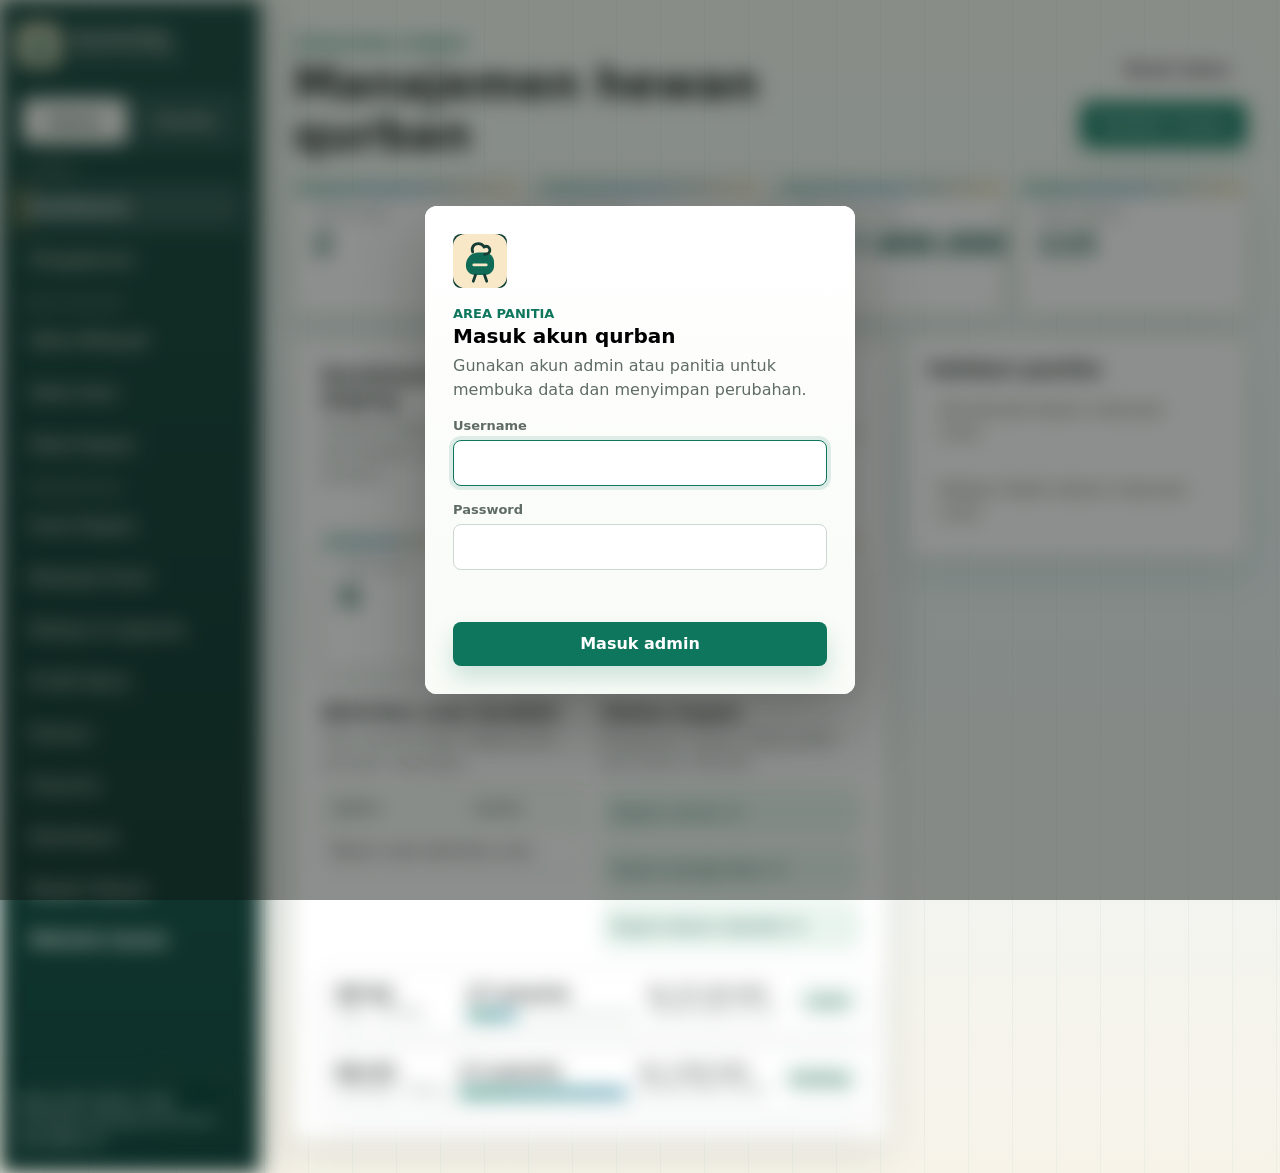
==== admin.html @ 0952b030 "Improve qurban booking and admin validation" ====
<!doctype html>
<html lang="id">
  <head>
    <meta charset="UTF-8" />
    <meta name="viewport" content="width=device-width, initial-scale=1.0" />
    <title>Manajemen Hewan Qurban</title>
    <link rel="stylesheet" href="styles/main.css" />
  </head>
  <body class="admin-locked">
    <dialog id="adminLoginDialog" class="login-dialog">
      <form class="login-form" id="adminLoginForm" method="dialog">
        <img src="assets/qurban-mark.svg" alt="" />
        <div>
          <p class="eyebrow">Area panitia</p>
          <h2>Masuk akun qurban</h2>
          <p>Gunakan akun admin atau panitia untuk membuka data dan menyimpan perubahan.</p>
        </div>
        <label>
          Username
          <input id="adminUsernameInput" type="text" autocomplete="username" required />
        </label>
        <label>
          Password
          <input id="adminPasswordInput" type="password" autocomplete="current-password" required />
        </label>
        <div class="login-error" id="adminLoginError" role="alert"></div>
        <button class="primary-btn" type="submit">Masuk admin</button>
      </form>
    </dialog>
    <aside class="sidebar" aria-label="Navigasi aplikasi">
      <div class="brand">
        <img src="assets/qurban-mark.svg" alt="" class="brand-mark" />
        <div>
          <strong>QurbanOps</strong>
          <span>Panitia Idul Adha</span>
        </div>
      </div>

      <nav class="nav">
        <div class="role-switch" aria-label="Mode pengguna">
          <button class="role-btn active" data-role-switch="admin" type="button">Admin</button>
          <button class="role-btn" data-role-switch="panitia" type="button">Panitia</button>
        </div>
        <span class="nav-label">Utama</span>
        <button class="nav-item active" data-view="overview" data-access="admin panitia" type="button">Dashboard</button>
        <button class="nav-item" data-view="settings" data-access="admin" type="button">Pengaturan</button>
        <span class="nav-label">Data master</span>
        <button class="nav-item" data-view="areas" data-access="admin" type="button">Data Wilayah</button>
        <button class="nav-item" data-view="users" data-access="admin" type="button">Data User</button>
        <button class="nav-item" data-view="coupons" data-access="admin" type="button">Data Kupon</button>
        <span class="nav-label">Operasional</span>
        <button class="nav-item" data-view="scan" data-access="admin panitia" type="button">Scan Kupon</button>
        <button class="nav-item" data-view="scanHistory" data-access="admin panitia" type="button">Riwayat Scan</button>
        <button class="nav-item" data-view="reports" data-access="admin" type="button">Rekap & Laporan</button>
        <button class="nav-item" data-view="profile" data-access="admin panitia" type="button">Profil Akun</button>
        <button class="nav-item" data-view="animals" data-access="admin" type="button">Hewan</button>
        <button class="nav-item" data-view="participants" data-access="admin" type="button">Peserta</button>
        <button class="nav-item" data-view="distribution" data-access="admin" type="button">Distribusi</button>
        <button class="nav-item" data-view="modules" data-access="admin" type="button">Modul Teknis</button>
        <a class="nav-link" href="index.html">Website hewan</a>
      </nav>

      <div class="sidebar-note">
        <span id="activeRoleNote">Mode aktif: Admin. Data tersimpan otomatis di browser perangkat ini.</span>
      </div>
    </aside>

    <main class="app-shell">
      <header class="topbar">
        <div>
          <p class="eyebrow">Operasional qurban</p>
          <h1>Manajemen hewan qurban</h1>
        </div>
        <div class="topbar-actions">
          <button class="ghost-btn" id="resetDemoBtn" type="button">Reset demo</button>
          <button class="primary-btn" id="openAnimalFormBtn" type="button">Tambah hewan</button>
        </div>
      </header>

      <section class="summary-grid" aria-label="Ringkasan data">
        <article class="metric">
          <span>Total hewan</span>
          <strong id="totalAnimals">0</strong>
        </article>
        <article class="metric">
          <span>Kuota terisi</span>
          <strong id="filledShares">0/0</strong>
        </article>
        <article class="metric">
          <span>Dana terkumpul</span>
          <strong id="paidAmount">Rp0</strong>
        </article>
        <article class="metric">
          <span>Paket daging</span>
          <strong id="packageTotal">0</strong>
        </article>
      </section>

      <section class="workspace">
        <div class="workspace-main">
          <div class="view-panel active" id="overviewView">
            <div class="section-head">
              <div>
                <h2>Dashboard distribusi daging</h2>
                <p>Statistik kupon, wilayah, pembagian, dan aktivitas scan terakhir.</p>
              </div>
              <select id="statusFilter" aria-label="Filter status">
                <option value="all">Semua status</option>
                <option value="booking">Booking</option>
                <option value="paid">Lunas</option>
                <option value="slaughtered">Disembelih</option>
                <option value="distributed">Distribusi</option>
              </select>
            </div>
            <div class="ops-grid" id="opsStats"></div>
            <div class="dashboard-split">
              <section>
                <div class="module-head">
                  <div>
                    <h3>Aktivitas scan terakhir</h3>
                    <p>Data penerimaan daging dari petugas lapangan.</p>
                  </div>
                </div>
                <div class="table-wrap">
                  <table>
                    <thead>
                      <tr>
                        <th>Waktu</th>
                        <th>Kupon</th>
                        <th>Penerima</th>
                        <th>Petugas</th>
                        <th>Status</th>
                      </tr>
                    </thead>
                    <tbody id="recentScanTable"></tbody>
                  </table>
                </div>
              </section>
              <section>
                <div class="module-head">
                  <div>
                    <h3>Status kupon</h3>
                    <p>Ringkasan kupon yang sudah dan belum diambil.</p>
                  </div>
                </div>
                <div id="couponStatusList" class="validation-list"></div>
              </section>
            </div>
            <div id="animalBoard" class="animal-board"></div>
          </div>

          <div class="view-panel" id="settingsView">
            <div class="section-head">
              <div>
                <h2>Pengaturan aplikasi</h2>
                <p>Kelola identitas masjid/lembaga, tahun kurban, dan aturan umum pembagian.</p>
              </div>
              <button class="primary-btn" id="saveSettingsBtn" type="button">Simpan pengaturan</button>
            </div>
            <form class="settings-grid form-card" id="settingsForm">
              <label>Nama masjid/lembaga <input name="institutionName" required maxlength="80" /></label>
              <label>Tahun kurban <input name="qurbanYear" required maxlength="24" placeholder="1447 H / 2026" /></label>
              <label>Alamat <input name="address" maxlength="140" /></label>
              <label>Kontak panitia <input name="contact" inputmode="tel" maxlength="20" placeholder="08xxxxxxxxxx" /></label>
              <label>Jumlah kantung per kupon <input name="bagsPerCoupon" min="1" max="20" type="number" /></label>
              <label>Status aplikasi
                <select name="appStatus">
                  <option value="Persiapan">Persiapan</option>
                  <option value="Pembagian aktif">Pembagian aktif</option>
                  <option value="Selesai">Selesai</option>
                </select>
              </label>
              <label class="wide">Catatan umum <textarea name="notes" rows="4" maxlength="240"></textarea></label>
            </form>
          </div>

          <div class="view-panel" id="areasView">
            <div class="section-head">
              <div>
                <h2>Data wilayah</h2>
                <p>Tambah dan kelola wilayah distribusi untuk penerima kupon.</p>
              </div>
              <button class="primary-btn" id="addAreaBtn" type="button">Tambah wilayah</button>
            </div>
            <form class="module-entry-form area-form form-card" id="areaForm">
              <label>Nama wilayah <input name="name" required maxlength="70" placeholder="RT 01 / Dusun Melati" /></label>
              <label>Koordinator <input name="coordinator" maxlength="50" placeholder="Nama PIC" /></label>
              <label>Target kupon <input name="quota" min="0" max="999" type="number" /></label>
              <label>Catatan <input name="notes" maxlength="120" /></label>
            </form>
            <p class="input-note">Simpan wilayah dulu sebelum generate kupon agar pilihan wilayah tidak tertukar.</p>
            <div class="table-wrap">
              <table>
                <thead>
                  <tr>
                    <th>Wilayah</th>
                    <th>Koordinator</th>
                    <th>Target</th>
                    <th>Kupon</th>
                    <th>Catatan</th>
                    <th>Aksi</th>
                  </tr>
                </thead>
                <tbody id="areasTable"></tbody>
              </table>
            </div>
          </div>

          <div class="view-panel" id="usersView">
            <div class="section-head">
              <div>
                <h2>Data user</h2>
                <p>Kelola akun admin dan panitia yang bertugas melakukan scan.</p>
              </div>
              <button class="primary-btn" id="addUserBtn" type="button">Tambah user</button>
            </div>
            <form class="module-entry-form user-form form-card" id="userForm">
              <label>Nama <input name="name" required maxlength="60" /></label>
              <label>Username <input name="username" required autocomplete="off" maxlength="32" pattern="[A-Za-z0-9._-]{3,32}" title="Gunakan 3-32 karakter: huruf, angka, titik, garis bawah, atau strip." /></label>
              <label>Password <input name="password" required minlength="6" maxlength="64" type="password" autocomplete="new-password" /></label>
              <label>Role
                <select name="role">
                  <option value="Admin">Admin</option>
                  <option value="Panitia">Panitia</option>
                </select>
              </label>
              <label>Telepon <input name="phone" inputmode="tel" maxlength="20" /></label>
              <label>Status
                <select name="status">
                  <option value="Aktif">Aktif</option>
                  <option value="Nonaktif">Nonaktif</option>
                </select>
              </label>
            </form>
            <div class="table-wrap">
              <table>
                <thead>
                  <tr>
                    <th>Nama</th>
                    <th>Username</th>
                    <th>Role</th>
                    <th>Telepon</th>
                    <th>Status</th>
                    <th>Aksi</th>
                  </tr>
                </thead>
                <tbody id="usersTable"></tbody>
              </table>
            </div>
          </div>

          <div class="view-panel" id="couponsView">
            <div class="section-head">
              <div>
                <h2>Data kupon</h2>
                <p>Generate kupon otomatis, import kupon pengkurban, dan buat kupon umum tanpa nama.</p>
              </div>
              <div class="topbar-actions">
                <button class="ghost-btn" id="generateCouponsBtn" type="button">Generate otomatis</button>
                <button class="ghost-btn" id="importParticipantCouponsBtn" type="button">Import pengkurban</button>
                <button class="primary-btn" id="addGeneralCouponBtn" type="button">Kupon umum</button>
              </div>
            </div>
            <form class="coupon-tools form-card" id="couponGenerateForm">
              <label>Wilayah
                <select name="areaId" id="couponAreaSelect"></select>
              </label>
              <label>Jumlah kupon <input name="count" min="1" max="500" type="number" value="10" /></label>
              <label>Kategori
                <select name="category">
                  <option value="Umum">Umum</option>
                  <option value="Mustahik">Mustahik</option>
                  <option value="Pengkurban">Pengkurban</option>
                  <option value="Panitia">Panitia</option>
                </select>
              </label>
              <label>Nama penerima <input name="recipientName" maxlength="70" placeholder="Opsional untuk kupon umum" /></label>
            </form>
            <p class="input-note">Batas 500 kupon per generate membantu mencegah kupon dobel karena klik berulang.</p>
            <div class="table-wrap">
              <table>
                <thead>
                  <tr>
                    <th>Kode</th>
                    <th>Penerima</th>
                    <th>Wilayah</th>
                    <th>Kategori</th>
                    <th>Status</th>
                    <th>Aksi</th>
                  </tr>
                </thead>
                <tbody id="couponsTable"></tbody>
              </table>
            </div>
          </div>

          <div class="view-panel" id="scanView">
            <div class="section-head">
              <div>
                <h2>Scan kupon</h2>
                <p>Verifikasi kupon saat warga mengambil daging.</p>
              </div>
              <button class="primary-btn" id="scanCouponBtn" type="button">Verifikasi kupon</button>
            </div>
            <form class="scan-panel form-card" id="scanForm">
              <label>Kode kupon <input name="couponCode" required maxlength="16" placeholder="KPN-0001" /></label>
              <label>Nama petugas
                <select name="officer" id="scanOfficerSelect"></select>
              </label>
            </form>
            <div class="scan-result" id="scanResult" role="status"></div>
          </div>

          <div class="view-panel" id="scanHistoryView">
            <div class="section-head">
              <div>
                <h2>Riwayat scan</h2>
                <p>Pantau petugas scan dan penerima yang sudah mengambil daging.</p>
              </div>
              <button class="ghost-btn" id="clearScanResultBtn" type="button">Bersihkan notifikasi</button>
            </div>
            <div class="table-wrap">
              <table>
                <thead>
                  <tr>
                    <th>Waktu</th>
                    <th>Kode</th>
                    <th>Penerima</th>
                    <th>Wilayah</th>
                    <th>Petugas</th>
                    <th>Status</th>
                  </tr>
                </thead>
                <tbody id="scanHistoryTable"></tbody>
              </table>
            </div>
          </div>

          <div class="view-panel" id="reportsView">
            <div class="section-head">
              <div>
                <h2>Rekapitulasi & laporan</h2>
                <p>Unduh atau cetak laporan pembagian daging.</p>
              </div>
              <div class="topbar-actions">
                <button class="ghost-btn" id="downloadCouponsReportBtn" type="button">Unduh CSV</button>
                <button class="primary-btn" id="printDistributionReportBtn" type="button">Cetak laporan</button>
              </div>
            </div>
            <div class="ops-grid" id="reportStats"></div>
            <div class="table-wrap">
              <table>
                <thead>
                  <tr>
                    <th>Wilayah</th>
                    <th>Target</th>
                    <th>Kupon</th>
                    <th>Sudah diterima</th>
                    <th>Sisa</th>
                  </tr>
                </thead>
                <tbody id="reportsTable"></tbody>
              </table>
            </div>
          </div>

          <div class="view-panel" id="profileView">
            <div class="section-head">
              <div>
                <h2>Profil akun</h2>
                <p>Informasi akun aktif untuk operasional aplikasi.</p>
              </div>
              <button class="primary-btn" id="saveProfileBtn" type="button">Simpan profil</button>
            </div>
            <form class="settings-grid form-card" id="profileForm">
              <label>Nama akun <input name="name" required maxlength="60" /></label>
              <label>Username <input name="username" readonly /></label>
              <label>Telepon <input name="phone" inputmode="tel" maxlength="20" /></label>
              <label>Role aktif <input name="role" readonly /></label>
              <label>Status <input name="status" readonly /></label>
            </form>
          </div>

          <div class="view-panel" id="animalsView">
            <div class="section-head">
              <div>
                <h2>Data hewan</h2>
                <p>Kelola jenis, bobot, harga, jadwal, dan status hewan.</p>
              </div>
              <button class="primary-btn" id="openAnimalFormBtn2" type="button">Tambah hewan</button>
            </div>
            <div class="table-wrap">
              <table>
                <thead>
                  <tr>
                    <th>Kode</th>
                    <th>Jenis</th>
                    <th>Bobot</th>
                    <th>Harga</th>
                    <th>Kuota</th>
                    <th>Status</th>
                    <th>Aksi</th>
                  </tr>
                </thead>
                <tbody id="animalsTable"></tbody>
              </table>
            </div>
          </div>

          <div class="view-panel" id="participantsView">
            <div class="section-head">
              <div>
                <h2>Peserta qurban</h2>
                <p>Pencatatan shohibul qurban, hewan yang dipilih, dan pembayaran.</p>
              </div>
              <div class="topbar-actions">
                <button class="ghost-btn" id="printParticipantCardsBtn" type="button">Cetak kartu</button>
                <button class="primary-btn" id="openParticipantFormBtn" type="button">Tambah peserta</button>
              </div>
            </div>
            <div class="table-wrap">
              <table>
                <thead>
                  <tr>
                    <th>Invoice</th>
                    <th>Nama</th>
                    <th>Telepon</th>
                    <th>Alamat</th>
                    <th>Hewan</th>
                    <th>Iuran</th>
                    <th>Dibayar</th>
                    <th>Validasi</th>
                    <th>Status</th>
                    <th>Aksi</th>
                  </tr>
                </thead>
                <tbody id="participantsTable"></tbody>
              </table>
            </div>
          </div>

          <div class="view-panel" id="distributionView">
            <div class="section-head">
              <div>
                <h2>Distribusi daging</h2>
                <p>Atur tujuan distribusi per wilayah atau masjid, jumlah kantung, dan status pengiriman.</p>
              </div>
              <button class="primary-btn" id="saveDistributionBtn" type="button">Simpan distribusi</button>
            </div>
            <div class="workflow-tabs" aria-label="Langkah distribusi">
              <button class="workflow-tab active" data-workflow-tab="distribution" data-workflow-target="summary" type="button">1. Ringkasan paket</button>
              <button class="workflow-tab" data-workflow-tab="distribution" data-workflow-target="targets" type="button">2. Tujuan distribusi</button>
              <button class="workflow-tab" data-workflow-tab="distribution" data-workflow-target="recipients" type="button">3. Penerima</button>
            </div>
            <div class="workflow-panel active" data-workflow-panel="distribution" data-workflow-name="summary">
              <form class="distribution-grid form-card" id="distributionForm">
                <label>
                  Paket warga
                  <input name="warga" min="0" max="9999" type="number" />
                  <small>Jumlah kantung untuk warga sekitar.</small>
                </label>
                <label>
                  Paket mustahik
                  <input name="mustahik" min="0" max="9999" type="number" />
                  <small>Prioritas penerima manfaat.</small>
                </label>
                <label>
                  Paket panitia
                  <input name="panitia" min="0" max="9999" type="number" />
                  <small>Cadangan operasional panitia.</small>
                </label>
                <label>
                  Paket peserta
                  <input name="peserta" min="0" max="9999" type="number" />
                  <small>Hak peserta/shohibul qurban.</small>
                </label>
                <label class="wide">
                  Catatan distribusi
                  <textarea name="notes" rows="4" maxlength="260"></textarea>
                </label>
              </form>
            </div>
            <div class="workflow-panel" data-workflow-panel="distribution" data-workflow-name="targets">
              <div class="module-head">
                <div>
                  <h3>Tujuan distribusi per wilayah/masjid</h3>
                  <p>Pilih dari list yang sudah ada atau ketik tujuan baru.</p>
                </div>
                <button class="primary-btn" id="addDistributionTargetBtn" type="button">Tambah tujuan</button>
              </div>
              <form class="distribution-target-form form-card" id="distributionTargetForm">
                <label>
                  Wilayah/Masjid
                  <input name="destination" list="distributionDestinationList" maxlength="80" placeholder="Masjid Al-Ikhlas / RT 01" required />
                  <datalist id="distributionDestinationList"></datalist>
                </label>
                <label>
                  Kategori
                  <select name="category">
                    <option value="Warga">Warga</option>
                    <option value="Mustahik">Mustahik</option>
                    <option value="Masjid">Masjid</option>
                    <option value="Musholla">Musholla</option>
                    <option value="Peserta">Peserta</option>
                    <option value="Panitia">Panitia</option>
                  </select>
                </label>
                <label>
                  Jumlah kantung
                  <input name="bags" min="1" max="9999" type="number" required />
                </label>
                <label>
                  PIC
                  <input name="pic" maxlength="60" placeholder="Nama penanggung jawab" />
                </label>
                <label>
                  Status
                  <select name="status">
                    <option value="Menunggu pengemasan">Menunggu pengemasan</option>
                    <option value="Siap dibagikan">Siap dibagikan</option>
                    <option value="Terjadwal">Terjadwal</option>
                    <option value="Terkirim">Terkirim</option>
                  </select>
                </label>
              </form>
              <div class="table-wrap">
                <table>
                  <thead>
                    <tr>
                      <th>Wilayah/Masjid</th>
                      <th>Kategori</th>
                      <th>Kantung</th>
                      <th>PIC</th>
                      <th>Status</th>
                      <th>Aksi</th>
                    </tr>
                  </thead>
                  <tbody id="distributionTargetsTable"></tbody>
                </table>
              </div>
            </div>
            <div class="workflow-panel" data-workflow-panel="distribution" data-workflow-name="recipients">
              <div class="module-head distribution-recipient-head">
                <div>
                  <h3>Daftar perorangan dalam wilayah/masjid</h3>
                  <p>Tambahkan penerima yang berada di bawah tujuan distribusi tertentu.</p>
                </div>
                <button class="primary-btn" id="addDistributionRecipientBtn" type="button">Tambah penerima</button>
              </div>
              <form class="distribution-recipient-form form-card" id="distributionRecipientForm">
                <label>
                  Tujuan
                  <select name="targetIndex" id="distributionRecipientTargetSelect" required></select>
                </label>
                <label>
                  Nama penerima
                  <input name="name" required maxlength="70" placeholder="Nama warga/penerima" />
                </label>
                <label>
                  Kontak/NIK
                  <input name="contact" maxlength="40" placeholder="Opsional" />
                </label>
                <label>
                  Kantung
                  <input name="bags" min="1" max="99" type="number" required />
                </label>
                <label>
                  Status
                  <select name="status">
                    <option value="Belum diambil">Belum diambil</option>
                    <option value="Sudah diambil">Sudah diambil</option>
                    <option value="Diantar">Diantar</option>
                  </select>
                </label>
              </form>
              <p class="input-note">Penerima wajib dipilih dari tujuan distribusi agar data tidak tercecer.</p>
            </div>
          </div>

          <div class="view-panel" id="modulesView">
            <div class="section-head">
              <div>
                <h2>Modul teknis panitia</h2>
                <p>Kelola penabung, tabungan, periode, transaksi, perolehan daging, penerima, dan notulensi.</p>
              </div>
              <div class="topbar-actions">
                <button class="ghost-btn" id="printSavingsBtn" type="button">Cetak tabungan</button>
                <button class="ghost-btn" id="printTransactionsBtn" type="button">Cetak transaksi</button>
                <button class="ghost-btn" id="printMeatYieldBtn" type="button">Cetak perolehan</button>
                <button class="primary-btn" id="saveModulesBtn" type="button">Simpan modul</button>
              </div>
            </div>
            <div class="module-sections" id="moduleSections"></div>
          </div>
        </div>

        <aside class="inspector">
          <h2>Validasi panitia</h2>
          <div id="validationList" class="validation-list"></div>
        </aside>
      </section>
    </main>

    <dialog id="animalDialog">
      <form method="dialog" class="dialog-form" id="animalForm">
        <div class="dialog-head">
          <h2 id="animalDialogTitle">Tambah hewan</h2>
          <button value="cancel" class="icon-btn" type="submit" formnovalidate aria-label="Tutup">x</button>
        </div>
        <input type="hidden" name="id" />
        <fieldset>
          <legend>Identitas hewan</legend>
          <label>Kode hewan <input name="code" required maxlength="12" pattern="[A-Za-z]{2}-[0-9]{2,4}" title="Format contoh: SP-01, KG-02, DB-03" /></label>
          <label>Jenis
            <select name="type" required>
              <option value="Sapi">Sapi</option>
              <option value="Kambing">Kambing</option>
              <option value="Domba">Domba</option>
            </select>
          </label>
          <label>Bobot kg <input name="weight" required min="1" max="2000" step="0.1" type="number" /></label>
          <label>Umur hewan <input name="age" maxlength="30" placeholder="Contoh: 2 tahun" /></label>
          <label>Status
            <select name="status">
              <option value="booking">Booking</option>
              <option value="paid">Lunas</option>
              <option value="slaughtered">Disembelih</option>
              <option value="distributed">Distribusi</option>
            </select>
          </label>
        </fieldset>
        <fieldset>
          <legend>Biaya dan lokasi</legend>
          <label>Harga beli <input name="price" required min="0" max="999999999" step="1000" type="number" /></label>
          <label>Biaya operasional <input name="cost" required min="0" max="999999999" step="1000" type="number" /></label>
          <label>Jadwal sembelih <input name="schedule" type="datetime-local" /></label>
          <label>Lokasi penitipan <input name="location" maxlength="100" placeholder="Kandang / vendor / lokasi sembelih" /></label>
          <label>Bobot karkas kg <input name="carcassWeight" min="0" max="2000" step="0.1" type="number" /></label>
        </fieldset>
        <fieldset>
          <legend>Kesehatan dan foto</legend>
          <label>URL foto hewan <input name="photoUrl" type="text" maxlength="600" placeholder="https://... atau hasil upload" /></label>
          <div class="wide health-grid" aria-label="Checklist kesehatan hewan">
            <label><input name="brightEyes" type="checkbox" /> Mata cerah</label>
            <label><input name="healthyCoat" type="checkbox" /> Bulu tidak kusam</label>
            <label><input name="noDefect" type="checkbox" /> Tidak cacat</label>
          </div>
          <label class="wide photo-upload">
            Upload foto hewan
            <input id="animalPhotoFile" type="file" accept="image/*" />
            <span>Foto akan dikompres otomatis sebelum disimpan.</span>
            <img id="animalPhotoPreview" alt="" />
          </label>
        </fieldset>
        <div class="dialog-actions">
          <button class="ghost-btn" value="cancel" type="submit" formnovalidate>Batal</button>
          <button class="primary-btn" value="default" id="saveAnimalBtn" type="button">Simpan</button>
        </div>
      </form>
    </dialog>

    <dialog id="participantDialog">
      <form method="dialog" class="dialog-form" id="participantForm">
        <div class="dialog-head">
          <h2 id="participantDialogTitle">Tambah peserta</h2>
          <button value="cancel" class="icon-btn" type="submit" formnovalidate aria-label="Tutup">x</button>
        </div>
        <input type="hidden" name="id" />
        <input type="hidden" name="token" />
        <fieldset>
          <legend>Data peserta</legend>
          <label>Nama peserta <input name="name" required maxlength="70" autocomplete="name" /></label>
          <label>Telepon <input name="phone" required inputmode="tel" maxlength="20" autocomplete="tel" placeholder="08xxxxxxxxxx" /></label>
          <label>Alamat <input name="address" required maxlength="140" autocomplete="street-address" /></label>
        </fieldset>
        <fieldset>
          <legend>Paket qurban</legend>
          <label>Pilih hewan <select name="animalId" required></select></label>
          <label>Paket qurban
            <select name="packageType">
              <option value="Patungan sapi">Patungan sapi</option>
              <option value="Kambing individu">Kambing individu</option>
              <option value="Domba individu">Domba individu</option>
            </select>
          </label>
          <label>Metode pembayaran
            <select name="paymentMethod">
              <option value="Transfer">Transfer</option>
              <option value="Tunai">Tunai</option>
              <option value="QRIS">QRIS</option>
            </select>
          </label>
        </fieldset>
        <fieldset>
          <legend>Pembayaran</legend>
          <label>Iuran wajib <input name="due" required min="0" max="999999999" step="1000" type="number" /></label>
          <label>Sudah dibayar <input name="paid" required min="0" max="999999999" step="1000" type="number" /></label>
          <label>Status validasi
            <select name="bookingStatus">
              <option value="Menunggu validasi">Menunggu validasi</option>
              <option value="Validasi sukses">Validasi sukses</option>
              <option value="Ditolak">Ditolak</option>
            </select>
          </label>
          <p class="input-note wide">Nilai dibayar tidak boleh lebih besar dari iuran wajib.</p>
        </fieldset>
        <div class="dialog-actions">
          <button class="ghost-btn" value="cancel" type="submit" formnovalidate>Batal</button>
          <button class="primary-btn" value="default" id="saveParticipantBtn" type="button">Simpan</button>
        </div>
      </form>
    </dialog>

    <script src="src/config.js"></script>
    <script src="src/app.js"></script>
  </body>
</html>
---- styles/main.css ----
:root {
  --bg: #f5f2eb;
  --panel: #fffdf8;
  --ink: #1b1a17;
  --muted: #706b62;
  --line: #ddd4c3;
  --accent: #0f6b55;
  --accent-strong: #0a4a3b;
  --amber: #b87510;
  --danger: #a23b2a;
  --soft: #e8f1ec;
  --shadow: 0 18px 45px rgba(46, 37, 24, 0.08);
  font-family: Inter, ui-sans-serif, system-ui, -apple-system, BlinkMacSystemFont, "Segoe UI", sans-serif;
}

* {
  box-sizing: border-box;
}

body {
  min-height: 100svh;
  margin: 0;
  color: var(--ink);
  background: var(--bg);
  display: grid;
  grid-template-columns: 260px 1fr;
}

body.admin-locked .sidebar,
body.admin-locked .app-shell {
  filter: blur(10px);
  pointer-events: none;
  user-select: none;
}

button,
input,
select,
textarea {
  font: inherit;
}

button {
  cursor: pointer;
}

.sidebar {
  min-height: 100svh;
  padding: 24px 18px;
  background: #153d34;
  color: #f9f3e8;
  display: flex;
  flex-direction: column;
  gap: 28px;
  position: sticky;
  top: 0;
}

.brand {
  display: flex;
  align-items: center;
  gap: 12px;
}

.brand-mark {
  width: 42px;
  height: 42px;
}

.brand strong,
.brand span {
  display: block;
}

.brand span,
.sidebar-note {
  color: rgba(249, 243, 232, 0.72);
  font-size: 13px;
}

.nav {
  display: grid;
  gap: 8px;
}

.role-switch {
  display: grid;
  grid-template-columns: 1fr 1fr;
  gap: 6px;
  padding: 4px;
  border: 1px solid rgba(255, 255, 255, 0.16);
  border-radius: 8px;
  background: rgba(255, 255, 255, 0.08);
}

.role-btn {
  min-height: 34px;
  border: 0;
  border-radius: 6px;
  background: transparent;
  color: rgba(249, 243, 232, 0.74);
  font-weight: 800;
}

.role-btn.active {
  background: #fffdf8;
  color: #153d34;
}

.nav-item,
.nav-link {
  width: 100%;
  border: 0;
  border-radius: 8px;
  background: transparent;
  color: rgba(249, 243, 232, 0.78);
  padding: 11px 12px;
  text-align: left;
  transition: background 160ms ease, color 160ms ease;
}

.nav-item.active,
.nav-item:hover,
.nav-link:hover {
  background: rgba(255, 255, 255, 0.12);
  color: #fffdf8;
}

.nav-link {
  display: block;
  text-decoration: none;
}

.sidebar-note {
  margin-top: auto;
  padding-top: 18px;
  border-top: 1px solid rgba(255, 255, 255, 0.16);
  line-height: 1.5;
}

.app-shell {
  padding: 28px;
  display: grid;
  gap: 22px;
}

.topbar,
.section-head,
.dialog-head,
.dialog-actions {
  display: flex;
  align-items: center;
  justify-content: space-between;
  gap: 16px;
}

.eyebrow {
  margin: 0 0 4px;
  color: var(--accent);
  font-size: 13px;
  font-weight: 700;
  text-transform: uppercase;
}

h1,
h2,
p {
  margin-top: 0;
}

h1 {
  margin-bottom: 0;
  font-size: clamp(28px, 4vw, 44px);
  letter-spacing: 0;
}

h2 {
  margin-bottom: 5px;
  font-size: 20px;
}

p {
  color: var(--muted);
  line-height: 1.5;
}

.topbar-actions {
  display: flex;
  gap: 10px;
  flex-wrap: wrap;
  justify-content: flex-end;
}

.primary-btn,
.ghost-btn,
.icon-btn {
  min-height: 40px;
  border-radius: 8px;
  border: 1px solid transparent;
  padding: 0 14px;
}

.primary-btn {
  background: var(--accent);
  color: #fff;
  box-shadow: 0 10px 18px rgba(15, 107, 85, 0.16);
}

.primary-btn:hover {
  background: var(--accent-strong);
}

.ghost-btn,
.icon-btn {
  background: var(--panel);
  border-color: var(--line);
  color: var(--ink);
}

.icon-btn {
  width: 40px;
  padding: 0;
}

.summary-grid {
  display: grid;
  grid-template-columns: repeat(4, minmax(0, 1fr));
  gap: 12px;
}

.ops-grid {
  display: grid;
  grid-template-columns: repeat(4, minmax(0, 1fr));
  gap: 12px;
  margin-bottom: 18px;
}

.metric {
  background: var(--panel);
  border: 1px solid var(--line);
  border-radius: 8px;
  padding: 18px;
}

.metric span {
  display: block;
  color: var(--muted);
  font-size: 13px;
  margin-bottom: 8px;
}

.metric strong {
  font-size: 28px;
}

.workspace {
  display: grid;
  grid-template-columns: minmax(0, 1fr) 320px;
  gap: 18px;
  align-items: start;
}

.workspace-main,
.inspector {
  background: var(--panel);
  border: 1px solid var(--line);
  border-radius: 8px;
  box-shadow: var(--shadow);
}

.workspace-main {
  min-width: 0;
}

.view-panel {
  display: none;
  padding: 22px;
}

.view-panel.active {
  display: block;
}

.section-head {
  margin-bottom: 18px;
}

select,
input,
textarea {
  width: 100%;
  border: 1px solid var(--line);
  background: #fff;
  color: var(--ink);
  border-radius: 8px;
  padding: 10px 11px;
}

.animal-board {
  display: grid;
  gap: 12px;
  margin-top: 18px;
}

.dashboard-split {
  display: grid;
  grid-template-columns: minmax(0, 1.45fr) minmax(260px, .8fr);
  gap: 18px;
  margin-bottom: 18px;
}

.dashboard-split section {
  min-width: 0;
  border-top: 1px solid var(--line);
  padding-top: 16px;
}

.animal-card {
  display: grid;
  grid-template-columns: minmax(110px, 0.7fr) minmax(170px, 1fr) minmax(130px, 0.8fr) auto;
  gap: 12px;
  align-items: center;
  border: 1px solid var(--line);
  border-radius: 8px;
  padding: 14px;
  transition: transform 160ms ease, border-color 160ms ease;
}

.animal-card:hover {
  transform: translateY(-2px);
  border-color: #b9aa91;
}

.code {
  font-weight: 800;
  font-size: 18px;
}

.meta {
  color: var(--muted);
  font-size: 13px;
}

.progress-track {
  height: 8px;
  border-radius: 999px;
  overflow: hidden;
  background: #e7dfd0;
  margin-top: 8px;
}

.progress-fill {
  height: 100%;
  background: var(--accent);
}

.badge {
  display: inline-flex;
  align-items: center;
  min-height: 28px;
  border-radius: 999px;
  padding: 4px 10px;
  font-size: 12px;
  font-weight: 700;
  background: var(--soft);
  color: var(--accent-strong);
}

.badge.warn {
  background: #fff1d8;
  color: var(--amber);
}

.badge.danger {
  background: #fae3df;
  color: var(--danger);
}

.table-wrap {
  overflow: auto;
}

table {
  width: 100%;
  border-collapse: collapse;
  min-width: 760px;
}

th,
td {
  border-bottom: 1px solid var(--line);
  padding: 12px 10px;
  text-align: left;
  vertical-align: middle;
}

th {
  color: var(--muted);
  font-size: 12px;
  text-transform: uppercase;
}

.row-actions {
  display: flex;
  gap: 8px;
  flex-wrap: wrap;
}

.link-btn {
  border: 0;
  background: transparent;
  color: var(--accent);
  padding: 0;
  font-weight: 700;
}

.link-btn.danger {
  color: var(--danger);
}

.inspector {
  padding: 20px;
  position: sticky;
  top: 22px;
}

.validation-list {
  display: grid;
  gap: 10px;
}

.validation-item {
  padding: 12px;
  border-radius: 8px;
  background: #f7f0e2;
  color: #4c4234;
  line-height: 1.45;
}

.validation-item.good {
  background: var(--soft);
  color: var(--accent-strong);
}

.distribution-grid {
  display: grid;
  grid-template-columns: repeat(2, minmax(0, 1fr));
  gap: 14px;
}

.settings-grid,
.coupon-tools,
.scan-panel {
  display: grid;
  gap: 14px;
}

.settings-grid {
  grid-template-columns: repeat(2, minmax(0, 1fr));
}

.coupon-tools {
  grid-template-columns: 1.2fr .7fr .8fr 1.2fr;
  margin-bottom: 16px;
}

.scan-panel {
  grid-template-columns: 1.2fr 1fr;
  max-width: 760px;
}

.scan-result {
  min-height: 48px;
  margin-top: 16px;
  border: 1px dashed var(--line);
  border-radius: 8px;
  padding: 14px;
  color: var(--muted);
  font-weight: 800;
}

.scan-result.good {
  border-style: solid;
  background: var(--soft);
  color: var(--accent-strong);
}

.scan-result.danger {
  border-style: solid;
  background: #fae3df;
  color: var(--danger);
}

.module-sections {
  display: grid;
  gap: 16px;
}

.module-card {
  border: 1px solid var(--line);
  border-radius: 8px;
  padding: 18px;
  background: #fffaf0;
}

.module-head {
  display: flex;
  align-items: start;
  justify-content: space-between;
  gap: 14px;
  margin-bottom: 14px;
}

.module-head h3 {
  margin: 0 0 4px;
}

.module-head p {
  margin-bottom: 0;
}

.module-entry-form {
  display: grid;
  grid-template-columns: repeat(5, minmax(120px, 1fr));
  gap: 10px;
  margin-bottom: 14px;
}

.distribution-preview {
  margin: 18px 22px 22px;
  border-top: 1px solid var(--line);
  padding-top: 18px;
}

.distribution-preview h3 {
  margin: 0 0 12px;
}

#distributionTargetsPreview {
  display: grid;
  gap: 10px;
}

.target-row {
  border: 1px solid var(--line);
  border-radius: 8px;
  padding: 12px;
  background: #fff;
  display: grid;
  gap: 4px;
}

.target-row span,
.target-row small {
  color: var(--muted);
}

.distribution-target-form {
  display: grid;
  grid-template-columns: 1.4fr .9fr .7fr 1fr 1fr;
  gap: 10px;
  margin-bottom: 14px;
}

.distribution-recipient-head {
  margin-top: 18px;
}

.distribution-recipient-form {
  display: grid;
  grid-template-columns: 1.2fr 1.2fr 1fr .7fr 1fr;
  gap: 10px;
  margin-bottom: 14px;
}

.recipient-row td {
  background: #f8f1e4;
  color: var(--muted);
}

.recipient-row span {
  margin-left: 8px;
  font-size: 12px;
}

label {
  display: grid;
  gap: 7px;
  color: var(--muted);
  font-size: 13px;
  font-weight: 700;
}

.wide {
  grid-column: 1 / -1;
}

.photo-upload span {
  color: var(--muted);
  font-size: 12px;
  font-weight: 500;
}

.photo-upload img {
  width: 100%;
  max-height: 220px;
  object-fit: cover;
  border-radius: 8px;
  border: 1px solid var(--line);
}

.health-grid {
  display: grid;
  grid-template-columns: repeat(3, minmax(0, 1fr));
  gap: 10px;
}

.health-grid label {
  display: flex;
  align-items: center;
  gap: 8px;
  border: 1px solid var(--line);
  border-radius: 8px;
  padding: 10px;
  background: #fff;
}

.health-grid input {
  width: auto;
}

@media (max-width: 720px) {
  .health-grid {
    grid-template-columns: 1fr;
  }
}

/* Final admin safety overrides kept at the end so earlier base styles cannot flatten them. */
#animalDialog,
#participantDialog {
  width: min(760px, calc(100vw - 28px));
}

.dialog-form fieldset {
  display: grid;
  grid-template-columns: repeat(2, minmax(0, 1fr));
  gap: 14px;
}

.dialog-form fieldset .wide,
.dialog-form .input-note.wide {
  grid-column: 1 / -1;
}

.module-sections > .module-card {
  display: none;
}

.module-sections > .module-card.active {
  display: block;
}

.workflow-panel {
  display: none;
}

.workflow-panel.active {
  display: block;
}

@media (max-width: 720px) {
  .dialog-form fieldset {
    grid-template-columns: 1fr;
  }

  .sidebar {
    gap: 14px;
    position: sticky;
    top: 0;
    z-index: 5;
    box-shadow: 0 14px 28px rgba(9, 34, 29, 0.18);
  }

  .brand {
    min-height: 44px;
  }

  .nav {
    display: flex;
    gap: 8px;
    overflow-x: auto;
    padding-bottom: 4px;
    scroll-snap-type: x proximity;
  }

  .nav-label,
  .sidebar-note {
    display: none;
  }

  .role-switch {
    flex: 0 0 210px;
  }

  .nav-item,
  .nav-link {
    flex: 0 0 auto;
    min-width: max-content;
    min-height: 42px;
    white-space: nowrap;
    scroll-snap-align: start;
  }
}

/* Safer admin input workflow: grouped nav, guided forms, and internal tabs. */
.nav-label {
  margin: 8px 8px 0;
  color: rgba(249, 243, 232, 0.5);
  font-size: 11px;
  font-weight: 900;
  letter-spacing: .08em;
  text-transform: uppercase;
}

.form-card {
  border: 1px solid var(--line);
  border-radius: 8px;
  padding: 16px;
  background: linear-gradient(145deg, rgba(255, 255, 255, 0.92), rgba(248, 251, 246, 0.84));
  box-shadow: 0 12px 28px rgba(22, 45, 38, 0.07);
}

.input-note {
  margin: 10px 0 18px;
  color: var(--muted);
  font-size: 13px;
  line-height: 1.5;
}

label small {
  color: var(--muted);
  font-size: 12px;
  font-weight: 600;
  line-height: 1.35;
}

.workflow-tabs {
  display: flex;
  gap: 8px;
  flex-wrap: wrap;
  margin: 18px 0;
  padding: 6px;
  border: 1px solid var(--line);
  border-radius: 8px;
  background: rgba(255, 255, 255, 0.72);
}

.workflow-tab {
  min-height: 42px;
  border: 0;
  border-radius: 8px;
  padding: 0 14px;
  background: transparent;
  color: var(--muted);
  font-weight: 850;
}

.workflow-tab.active {
  background: var(--accent);
  color: #fff;
  box-shadow: 0 10px 20px rgba(13, 118, 92, 0.18);
}

.workflow-panel {
  display: none;
}

.workflow-panel.active {
  display: block;
  animation: panelIn 180ms ease both;
}

.module-tabs {
  position: sticky;
  top: 0;
  z-index: 1;
}

.module-card {
  display: none;
}

.module-card.active {
  display: block;
  animation: panelIn 180ms ease both;
}

.module-entry-form.form-card,
.module-entry-form {
  align-items: end;
}

fieldset {
  min-width: 0;
  margin: 0;
  border: 1px solid var(--line);
  border-radius: 8px;
  padding: 16px;
  background: rgba(255, 255, 255, 0.72);
}

fieldset legend {
  padding: 0 8px;
  color: var(--accent-strong);
  font-size: 13px;
  font-weight: 900;
}

.dialog-form fieldset {
  display: grid;
  grid-template-columns: repeat(2, minmax(0, 1fr));
  gap: 14px;
}

.dialog-form fieldset + fieldset {
  margin-top: 2px;
}

.dialog-form .wide {
  grid-column: 1 / -1;
}

dialog {
  width: min(760px, calc(100vw - 28px));
}

.dialog-head {
  margin: -22px -22px 0;
  background: #f8fbf6;
}

.distribution-grid label,
.distribution-target-form label,
.distribution-recipient-form label {
  min-width: 0;
}

@keyframes panelIn {
  from {
    opacity: 0;
    transform: translateY(6px);
  }

  to {
    opacity: 1;
    transform: translateY(0);
  }
}

@media (max-width: 1040px) {
  .nav-label {
    grid-column: 1 / -1;
  }
}

@media (max-width: 720px) {
  .workflow-tabs {
    display: grid;
  }

  .workflow-tab {
    width: 100%;
  }

  .dialog-form fieldset {
    grid-template-columns: 1fr;
  }

  dialog {
    width: min(560px, calc(100vw - 20px));
  }
}

/* UI/UX Pro Max admin polish: denser operations UI with clearer states. */
:root {
  --bg: #f4f7f2;
  --panel: #ffffff;
  --ink: #121816;
  --muted: #5f6b66;
  --line: #d7e1d9;
  --accent: #0d765c;
  --accent-strong: #0a493d;
  --amber: #b77916;
  --soft: #e8f4ee;
  --sky: #dcebf2;
  --shadow: 0 16px 38px rgba(22, 45, 38, 0.1);
}

body {
  background:
    linear-gradient(90deg, rgba(13, 118, 92, 0.045) 1px, transparent 1px),
    linear-gradient(180deg, #f7fbf4 0%, #eef6f7 48%, #f7f3e9 100%);
  background-size: 44px 44px, auto;
}

button,
a,
input,
select,
textarea {
  -webkit-tap-highlight-color: transparent;
}

button:focus-visible,
a:focus-visible,
input:focus-visible,
select:focus-visible,
textarea:focus-visible {
  outline: 3px solid rgba(255, 194, 97, 0.95);
  outline-offset: 3px;
}

.sidebar {
  background:
    linear-gradient(180deg, rgba(11, 61, 52, 0.96), rgba(8, 42, 36, 0.98)),
    url("../assets/qurban-mark.svg") right 20px bottom 20px / 92px auto no-repeat;
  box-shadow: 12px 0 34px rgba(9, 34, 29, 0.14);
}

.brand-mark {
  border-radius: 8px;
  background: rgba(255, 255, 255, 0.1);
}

.role-switch {
  min-height: 48px;
}

.role-btn,
.nav-item,
.nav-link,
.primary-btn,
.ghost-btn,
.icon-btn {
  min-height: 44px;
}

.nav-item,
.nav-link {
  font-weight: 750;
}

.nav-item.active {
  box-shadow: inset 4px 0 0 #f1bd5a;
}

.app-shell {
  padding: clamp(18px, 3vw, 34px);
}

.topbar {
  min-height: 78px;
  padding-bottom: 4px;
}

.topbar-actions {
  align-items: center;
}

.primary-btn,
.ghost-btn,
.icon-btn {
  font-weight: 800;
  transition: transform 160ms ease, background 160ms ease, border-color 160ms ease, box-shadow 160ms ease;
}

.primary-btn {
  border: 1px solid rgba(13, 118, 92, 0.2);
  box-shadow: 0 12px 22px rgba(13, 118, 92, 0.18);
}

.primary-btn:hover,
.ghost-btn:hover,
.icon-btn:hover {
  transform: translateY(-1px);
}

.ghost-btn:hover,
.icon-btn:hover {
  border-color: #b6c9bd;
  background: #f8fbf6;
}

.summary-grid,
.ops-grid {
  gap: 14px;
}

.metric {
  min-height: 128px;
  position: relative;
  overflow: hidden;
  border-color: rgba(215, 225, 217, 0.96);
  border-radius: 8px;
  box-shadow: var(--shadow);
}

.metric::before {
  content: "";
  position: absolute;
  inset: 0 0 auto;
  height: 5px;
  background: linear-gradient(90deg, var(--accent), #2b82a0, #f1bd5a);
}

.metric strong {
  color: var(--accent-strong);
  font-variant-numeric: tabular-nums;
}

.workspace {
  grid-template-columns: minmax(0, 1fr) minmax(300px, 340px);
}

.workspace-main,
.inspector {
  border-radius: 8px;
  border-color: rgba(215, 225, 217, 0.96);
  box-shadow: var(--shadow);
}

.view-panel {
  padding: clamp(18px, 2.5vw, 26px);
}

.section-head {
  padding-bottom: 16px;
  border-bottom: 1px solid var(--line);
}

select,
input,
textarea {
  min-height: 46px;
  border-color: #cbd8d0;
  transition: border-color 160ms ease, box-shadow 160ms ease;
}

textarea {
  padding-top: 11px;
  line-height: 1.5;
}

select:hover,
input:hover,
textarea:hover {
  border-color: #aebfb5;
}

select:focus,
input:focus,
textarea:focus {
  border-color: var(--accent);
  box-shadow: 0 0 0 4px rgba(13, 118, 92, 0.12);
  outline: 0;
}

.animal-card,
.module-card,
.target-row,
.validation-item,
.health-grid label {
  border-radius: 8px;
  border-color: var(--line);
  background: rgba(255, 255, 255, 0.82);
}

.animal-card {
  box-shadow: 0 10px 24px rgba(22, 45, 38, 0.06);
}

.animal-card:hover {
  box-shadow: var(--shadow);
}

.progress-track {
  background: #dfe8e2;
}

.progress-fill {
  background: linear-gradient(90deg, var(--accent), #2b82a0);
}

.badge {
  border: 1px solid rgba(13, 118, 92, 0.16);
}

.table-wrap {
  border: 1px solid var(--line);
  border-radius: 8px;
  background: #fff;
}

table {
  min-width: 780px;
}

th {
  background: #f8fbf6;
  color: #50615a;
  letter-spacing: 0;
}

td {
  color: #202a26;
}

tr:hover td {
  background: #f9fcf8;
}

.module-card {
  background: rgba(255, 255, 255, 0.78);
}

.dialog-head {
  padding: 18px 22px;
  border-bottom: 1px solid var(--line);
}

dialog {
  border-radius: 8px;
}

.login-form {
  background:
    linear-gradient(180deg, #fff, #f8fbf6);
}

.login-form img {
  border-radius: 8px;
  background: #0b3d34;
}

.empty,
.scan-result {
  border-radius: 8px;
  background: rgba(255, 255, 255, 0.7);
}

@media (prefers-reduced-motion: reduce) {
  *,
  *::before,
  *::after {
    animation-duration: 1ms !important;
    animation-iteration-count: 1 !important;
    transition-duration: 1ms !important;
  }
}

@media (max-width: 1040px) {
  .sidebar {
    min-height: auto;
    display: grid;
    grid-template-columns: 1fr;
  }

  .nav {
    grid-template-columns: repeat(2, minmax(0, 1fr));
  }

  .sidebar-note {
    margin-top: 0;
  }
}

@media (max-width: 720px) {
  .sidebar,
  .app-shell {
    padding: 16px;
  }

  .nav {
    grid-template-columns: 1fr;
  }

  h1 {
    font-size: clamp(28px, 9vw, 38px);
  }

  .topbar-actions,
  .primary-btn,
  .ghost-btn {
    width: 100%;
  }

  .topbar-actions button {
    width: 100%;
  }

  .metric {
    min-height: 112px;
  }
}

dialog {
  width: min(560px, calc(100vw - 28px));
  border: 0;
  border-radius: 12px;
  padding: 0;
  background: var(--panel);
  box-shadow: 0 28px 70px rgba(19, 16, 10, 0.28);
}

.login-dialog {
  width: min(430px, calc(100vw - 28px));
}

.login-form {
  padding: 28px;
  display: grid;
  gap: 16px;
}

.login-form img {
  width: 54px;
  height: 54px;
}

.login-form h2 {
  margin-bottom: 6px;
}

.login-form p {
  margin-bottom: 0;
}

.login-error {
  min-height: 20px;
  color: var(--danger);
  font-weight: 700;
  font-size: 13px;
}

dialog::backdrop {
  background: rgba(16, 22, 18, 0.48);
}

.dialog-form {
  padding: 22px;
  display: grid;
  gap: 14px;
}

.empty {
  padding: 30px;
  text-align: center;
  color: var(--muted);
  border: 1px dashed var(--line);
  border-radius: 8px;
}

@media (max-width: 1040px) {
  body {
    grid-template-columns: 1fr;
  }

  .sidebar {
    min-height: auto;
    position: static;
  }

  .workspace,
  .summary-grid {
    grid-template-columns: 1fr 1fr;
  }

  .inspector {
    position: static;
  }
}

@media (max-width: 720px) {
  .app-shell,
  .sidebar {
    padding: 18px;
  }

  .topbar,
  .section-head,
  .animal-card {
    align-items: stretch;
    flex-direction: column;
    grid-template-columns: 1fr;
  }

  .summary-grid,
  .ops-grid,
  .dashboard-split,
  .workspace,
  .distribution-grid,
  .distribution-target-form,
  .distribution-recipient-form,
  .module-entry-form,
  .settings-grid,
  .coupon-tools,
  .scan-panel {
    grid-template-columns: 1fr;
  }
}

/* End-of-file overrides for the guided admin workflow. */
#animalDialog,
#participantDialog {
  width: min(760px, calc(100vw - 28px));
}

.module-sections > .module-card,
.workflow-panel {
  display: none;
}

.module-sections > .module-card.active,
.workflow-panel.active {
  display: block;
}

@media (max-width: 720px) {
  #animalDialog,
  #participantDialog {
    width: min(560px, calc(100vw - 20px));
  }

  .sidebar {
    gap: 14px;
    position: sticky;
    top: 0;
    z-index: 5;
  }

  .nav {
    display: flex;
    grid-template-columns: none;
    gap: 8px;
    overflow-x: auto;
    padding-bottom: 4px;
  }

  .nav-label,
  .sidebar-note {
    display: none;
  }

  .role-switch {
    flex: 0 0 210px;
  }

  .nav-item,
  .nav-link {
    flex: 0 0 auto;
    min-width: max-content;
    white-space: nowrap;
  }

  .dialog-form fieldset {
    grid-template-columns: 1fr;
  }
}
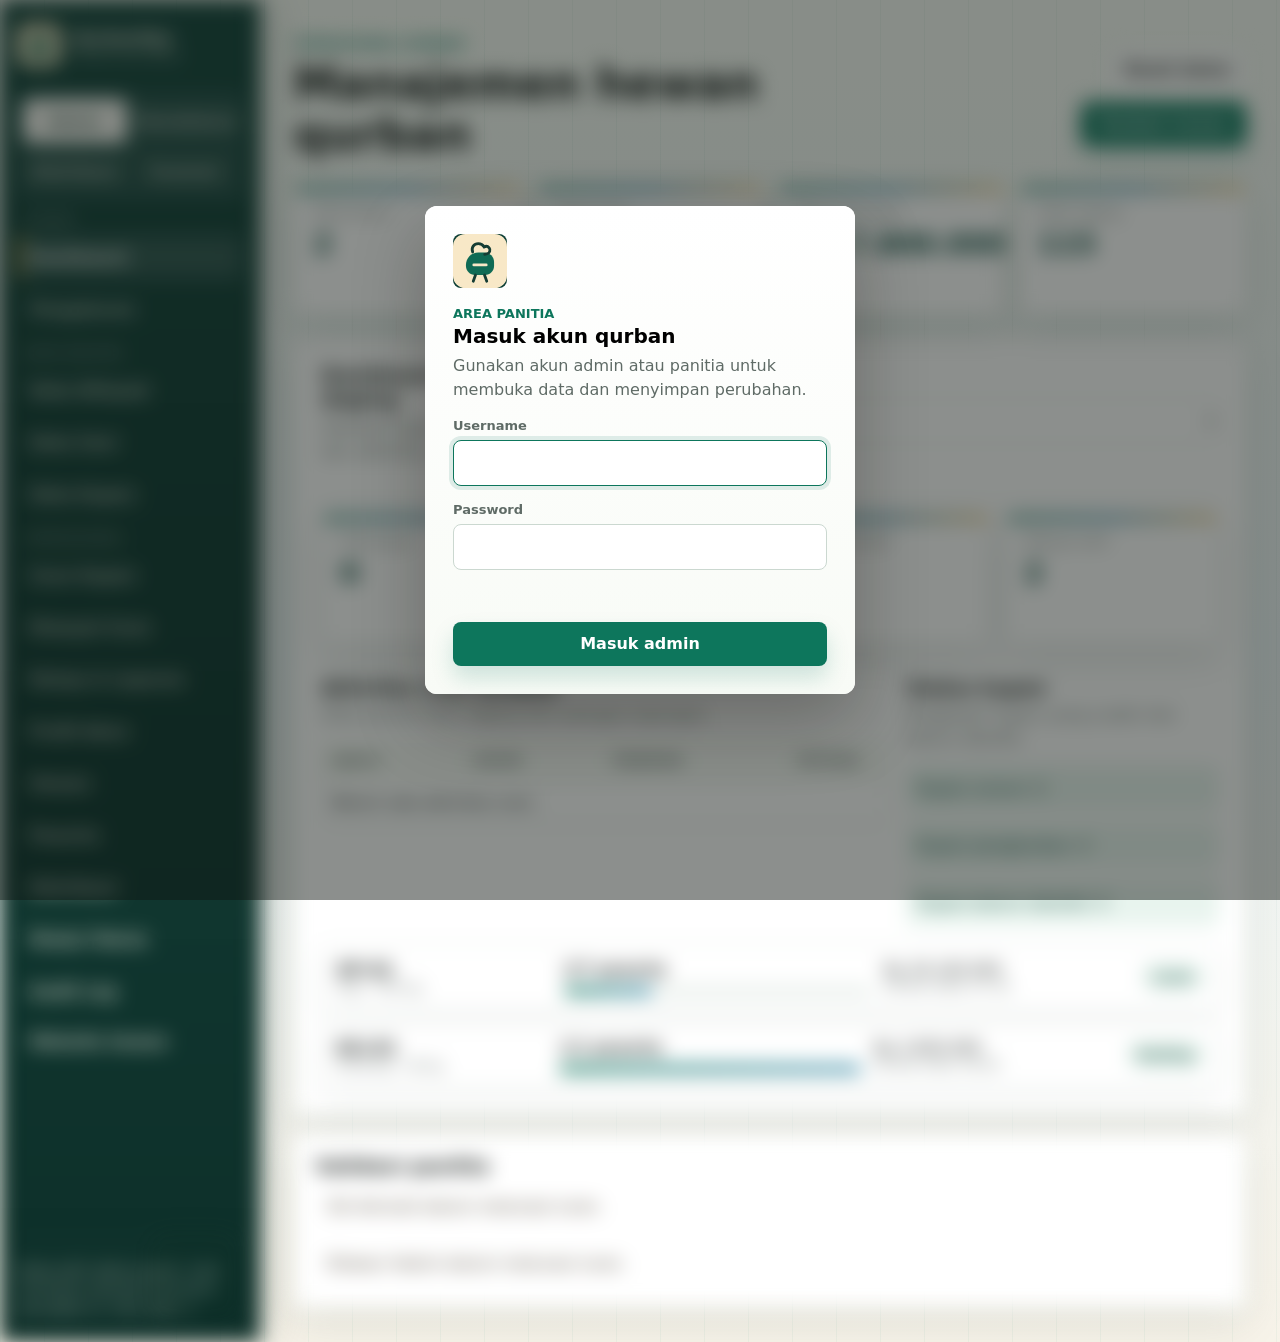
==== commit 0c7703ae: "Polish admin UI and sync payloads" ====
--- a/admin.html
+++ b/admin.html
@@ -39,24 +39,27 @@
       <nav class="nav">
         <div class="role-switch" aria-label="Mode pengguna">
           <button class="role-btn active" data-role-switch="admin" type="button">Admin</button>
-          <button class="role-btn" data-role-switch="panitia" type="button">Panitia</button>
+          <button class="role-btn" data-role-switch="bendahara" type="button">Bendahara</button>
+          <button class="role-btn" data-role-switch="distribusi" type="button">Distribusi</button>
+          <button class="role-btn" data-role-switch="scanner" type="button">Scanner</button>
         </div>
         <span class="nav-label">Utama</span>
-        <button class="nav-item active" data-view="overview" data-access="admin panitia" type="button">Dashboard</button>
+        <button class="nav-item active" data-view="overview" data-access="admin bendahara distribusi scanner panitia" type="button">Dashboard</button>
         <button class="nav-item" data-view="settings" data-access="admin" type="button">Pengaturan</button>
         <span class="nav-label">Data master</span>
         <button class="nav-item" data-view="areas" data-access="admin" type="button">Data Wilayah</button>
         <button class="nav-item" data-view="users" data-access="admin" type="button">Data User</button>
-        <button class="nav-item" data-view="coupons" data-access="admin" type="button">Data Kupon</button>
+        <button class="nav-item" data-view="coupons" data-access="admin distribusi" type="button">Data Kupon</button>
         <span class="nav-label">Operasional</span>
-        <button class="nav-item" data-view="scan" data-access="admin panitia" type="button">Scan Kupon</button>
-        <button class="nav-item" data-view="scanHistory" data-access="admin panitia" type="button">Riwayat Scan</button>
-        <button class="nav-item" data-view="reports" data-access="admin" type="button">Rekap & Laporan</button>
-        <button class="nav-item" data-view="profile" data-access="admin panitia" type="button">Profil Akun</button>
-        <button class="nav-item" data-view="animals" data-access="admin" type="button">Hewan</button>
-        <button class="nav-item" data-view="participants" data-access="admin" type="button">Peserta</button>
-        <button class="nav-item" data-view="distribution" data-access="admin" type="button">Distribusi</button>
-        <button class="nav-item" data-view="modules" data-access="admin" type="button">Modul Teknis</button>
+        <button class="nav-item" data-view="scan" data-access="admin distribusi scanner panitia" type="button">Scan Kupon</button>
+        <button class="nav-item" data-view="scanHistory" data-access="admin distribusi scanner panitia" type="button">Riwayat Scan</button>
+        <button class="nav-item" data-view="reports" data-access="admin bendahara distribusi" type="button">Rekap & Laporan</button>
+        <button class="nav-item" data-view="profile" data-access="admin bendahara distribusi scanner panitia" type="button">Profil Akun</button>
+        <button class="nav-item" data-view="animals" data-access="admin distribusi" type="button">Hewan</button>
+        <button class="nav-item" data-view="participants" data-access="admin bendahara" type="button">Peserta</button>
+        <button class="nav-item" data-view="distribution" data-access="admin distribusi" type="button">Distribusi</button>
+        <button class="nav-item" data-view="modules" data-access="admin bendahara distribusi" type="button">Modul Teknis</button>
+        <button class="nav-item" data-view="audit" data-access="admin" type="button">Audit Log</button>
         <a class="nav-link" href="index.html">Website hewan</a>
       </nav>
 
@@ -221,6 +224,9 @@
               <label>Role
                 <select name="role">
                   <option value="Admin">Admin</option>
+                  <option value="Bendahara">Bendahara</option>
+                  <option value="Distribusi">Distribusi</option>
+                  <option value="Scanner">Scanner</option>
                   <option value="Panitia">Panitia</option>
                 </select>
               </label>
@@ -258,9 +264,12 @@
               <div class="topbar-actions">
                 <button class="ghost-btn" id="generateCouponsBtn" type="button">Generate otomatis</button>
                 <button class="ghost-btn" id="importParticipantCouponsBtn" type="button">Import pengkurban</button>
+                <button class="ghost-btn" id="importCouponsExcelBtn" type="button">Import Excel</button>
+                <button class="ghost-btn" id="printCouponTemplatesBtn" type="button">Cetak kupon</button>
                 <button class="primary-btn" id="addGeneralCouponBtn" type="button">Kupon umum</button>
               </div>
             </div>
+            <input id="couponImportFile" type="file" accept=".xlsx,.xls,.csv,.tsv,.txt" hidden />
             <form class="coupon-tools form-card" id="couponGenerateForm">
               <label>Wilayah
                 <select name="areaId" id="couponAreaSelect"></select>
@@ -298,9 +307,20 @@
             <div class="section-head">
               <div>
                 <h2>Scan kupon</h2>
-                <p>Verifikasi kupon saat warga mengambil daging.</p>
-              </div>
-              <button class="primary-btn" id="scanCouponBtn" type="button">Verifikasi kupon</button>
+                <p>Verifikasi kupon saat warga mengambil daging melalui kamera atau input manual.</p>
+              </div>
+              <div class="topbar-actions">
+                <button class="ghost-btn" id="startScannerBtn" type="button">Mulai kamera</button>
+                <button class="ghost-btn" id="stopScannerBtn" type="button">Stop kamera</button>
+                <button class="primary-btn" id="scanCouponBtn" type="button">Verifikasi manual</button>
+              </div>
+            </div>
+            <div class="scanner-camera" id="scannerCameraPanel">
+              <video id="scannerVideo" playsinline muted></video>
+              <div>
+                <strong>Scanner QR kupon</strong>
+                <span id="scannerStatus">Kamera belum aktif. Gunakan input manual jika perangkat tidak mendukung scanner QR.</span>
+              </div>
             </div>
             <form class="scan-panel form-card" id="scanForm">
               <label>Kode kupon <input name="couponCode" required maxlength="16" placeholder="KPN-0001" /></label>
@@ -343,8 +363,8 @@
                 <p>Unduh atau cetak laporan pembagian daging.</p>
               </div>
               <div class="topbar-actions">
-                <button class="ghost-btn" id="downloadCouponsReportBtn" type="button">Unduh CSV</button>
-                <button class="primary-btn" id="printDistributionReportBtn" type="button">Cetak laporan</button>
+                <button class="ghost-btn" id="downloadCouponsReportBtn" type="button">Ekspor Excel</button>
+                <button class="primary-btn" id="printDistributionReportBtn" type="button">Cetak PDF</button>
               </div>
             </div>
             <div class="ops-grid" id="reportStats"></div>
@@ -591,6 +611,30 @@
               </div>
             </div>
             <div class="module-sections" id="moduleSections"></div>
+          </div>
+
+          <div class="view-panel" id="auditView">
+            <div class="section-head">
+              <div>
+                <h2>Audit log perubahan data</h2>
+                <p>Catatan siapa mengubah data, kapan dilakukan, dan aksi apa yang terjadi.</p>
+              </div>
+              <button class="ghost-btn" id="exportAuditLogBtn" type="button">Ekspor log</button>
+            </div>
+            <div class="table-wrap">
+              <table>
+                <thead>
+                  <tr>
+                    <th>Waktu</th>
+                    <th>User</th>
+                    <th>Role</th>
+                    <th>Aksi</th>
+                    <th>Detail</th>
+                  </tr>
+                </thead>
+                <tbody id="auditLogTable"></tbody>
+              </table>
+            </div>
           </div>
         </div>
 
--- a/styles/main.css
+++ b/styles/main.css
@@ -85,7 +85,7 @@
 
 .role-switch {
   display: grid;
-  grid-template-columns: 1fr 1fr;
+  grid-template-columns: repeat(2, minmax(0, 1fr));
   gap: 6px;
   padding: 4px;
   border: 1px solid rgba(255, 255, 255, 0.16);
@@ -467,6 +467,37 @@
 .scan-panel {
   grid-template-columns: 1.2fr 1fr;
   max-width: 760px;
+}
+
+.scanner-camera {
+  display: grid;
+  grid-template-columns: minmax(220px, 360px) minmax(0, 1fr);
+  gap: 14px;
+  align-items: center;
+  margin-bottom: 16px;
+  border: 1px solid var(--line);
+  border-radius: 8px;
+  padding: 14px;
+  background: #f8fbf6;
+}
+
+.scanner-camera video {
+  width: 100%;
+  aspect-ratio: 4 / 3;
+  border-radius: 8px;
+  background: #0b3d34;
+  object-fit: cover;
+}
+
+.scanner-camera strong,
+.scanner-camera span {
+  display: block;
+}
+
+.scanner-camera span {
+  margin-top: 6px;
+  color: var(--muted);
+  line-height: 1.45;
 }
 
 .scan-result {
@@ -1299,6 +1330,7 @@
   .dashboard-split,
   .workspace,
   .distribution-grid,
+  .scanner-camera,
   .distribution-target-form,
   .distribution-recipient-form,
   .module-entry-form,
@@ -1366,3 +1398,81 @@
     grid-template-columns: 1fr;
   }
 }
+
+/* Admin layout stability: keep forms and validation from overlapping on mid-size screens. */
+html,
+body {
+  max-width: 100%;
+  overflow-x: hidden;
+}
+
+.app-shell,
+.workspace,
+.workspace-main,
+.view-panel,
+.form-card,
+.table-wrap,
+.inspector {
+  min-width: 0;
+}
+
+.table-wrap {
+  max-width: 100%;
+}
+
+.module-tabs {
+  position: static;
+}
+
+.module-entry-form,
+.settings-grid,
+.coupon-tools,
+.distribution-grid,
+.distribution-target-form,
+.distribution-recipient-form {
+  grid-template-columns: repeat(auto-fit, minmax(min(180px, 100%), 1fr));
+}
+
+.user-form {
+  grid-template-columns: repeat(auto-fit, minmax(min(150px, 100%), 1fr));
+}
+
+.scan-panel,
+.scanner-camera {
+  grid-template-columns: repeat(auto-fit, minmax(min(260px, 100%), 1fr));
+  max-width: none;
+}
+
+@media (max-width: 1360px) {
+  .workspace {
+    grid-template-columns: minmax(0, 1fr);
+  }
+
+  .inspector {
+    position: static;
+  }
+}
+
+@media (max-width: 980px) {
+  .section-head,
+  .module-head,
+  .topbar {
+    align-items: stretch;
+    flex-direction: column;
+  }
+
+  .topbar-actions {
+    justify-content: flex-start;
+  }
+
+  .module-entry-form,
+  .settings-grid,
+  .coupon-tools,
+  .distribution-grid,
+  .distribution-target-form,
+  .distribution-recipient-form,
+  .scan-panel,
+  .scanner-camera {
+    grid-template-columns: 1fr;
+  }
+}
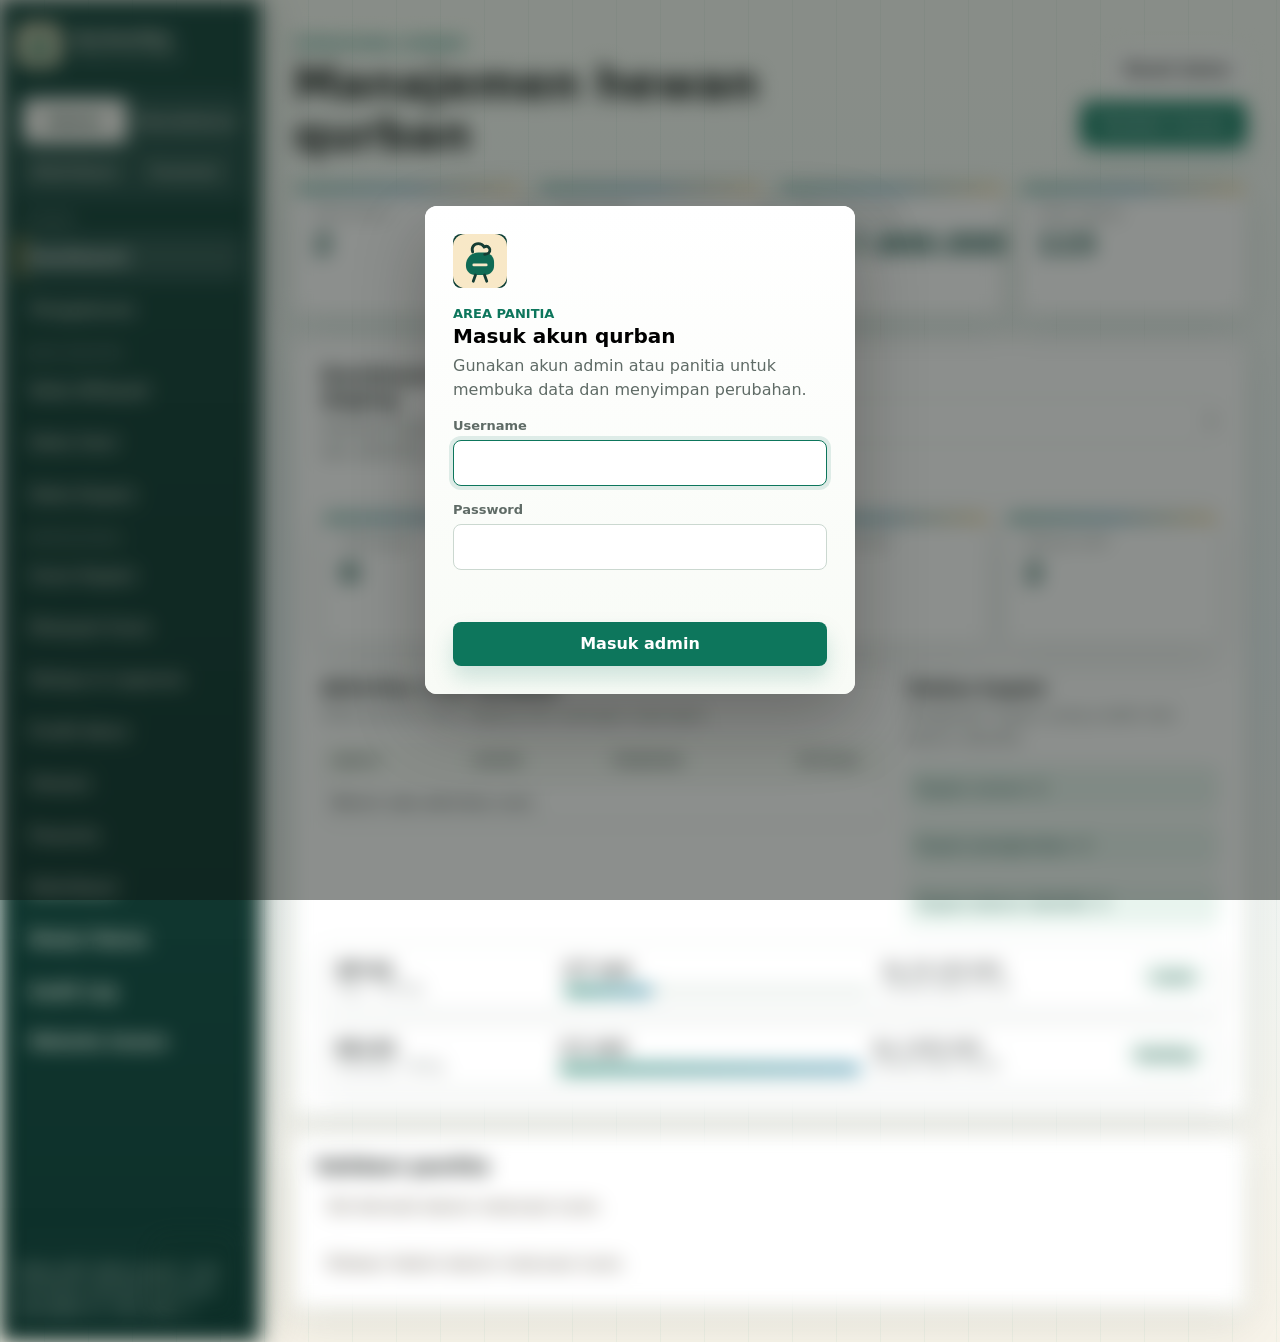
==== commit d1bccfee: "Add full cow booking option" ====
--- a/admin.html
+++ b/admin.html
@@ -723,6 +723,7 @@
           <label>Paket qurban
             <select name="packageType">
               <option value="Patungan sapi">Patungan sapi</option>
+              <option value="Sapi penuh keluarga">Sapi penuh keluarga</option>
               <option value="Kambing individu">Kambing individu</option>
               <option value="Domba individu">Domba individu</option>
             </select>
--- a/styles/main.css
+++ b/styles/main.css
@@ -1422,6 +1422,37 @@
 
 .module-tabs {
   position: static;
+  display: grid;
+  grid-template-columns: repeat(auto-fit, minmax(150px, 1fr));
+  gap: 8px;
+  align-items: stretch;
+  padding: 8px;
+  overflow: visible;
+}
+
+.module-tabs .workflow-tab {
+  width: 100%;
+  min-width: 0;
+  justify-content: center;
+  text-align: center;
+  white-space: normal;
+  line-height: 1.25;
+  padding: 10px 12px;
+}
+
+.module-sections,
+.module-card {
+  max-width: 100%;
+  min-width: 0;
+}
+
+.module-card {
+  overflow: hidden;
+}
+
+.module-card .table-wrap {
+  width: 100%;
+  overflow-x: auto;
 }
 
 .module-entry-form,
@@ -1433,6 +1464,33 @@
   grid-template-columns: repeat(auto-fit, minmax(min(180px, 100%), 1fr));
 }
 
+.module-entry-form {
+  grid-template-columns: repeat(4, minmax(0, 1fr));
+  align-items: start;
+  gap: 12px;
+}
+
+.module-entry-form label {
+  display: flex;
+  flex-direction: column;
+  justify-content: flex-start;
+  min-width: 0;
+  min-height: 84px;
+}
+
+.module-entry-form label:nth-child(5):last-of-type {
+  grid-column: 1 / span 2;
+}
+
+.module-entry-form input,
+.module-entry-form select {
+  min-width: 0;
+}
+
+.module-entry-form label small {
+  min-height: 16px;
+}
+
 .user-form {
   grid-template-columns: repeat(auto-fit, minmax(min(150px, 100%), 1fr));
 }
@@ -1465,7 +1523,6 @@
     justify-content: flex-start;
   }
 
-  .module-entry-form,
   .settings-grid,
   .coupon-tools,
   .distribution-grid,
@@ -1475,4 +1532,26 @@
   .scanner-camera {
     grid-template-columns: 1fr;
   }
-}
+
+  .module-entry-form {
+    grid-template-columns: repeat(2, minmax(0, 1fr));
+  }
+
+  .module-entry-form label:nth-child(5):last-of-type {
+    grid-column: 1 / -1;
+  }
+}
+
+@media (max-width: 640px) {
+  .module-tabs {
+    grid-template-columns: 1fr;
+  }
+
+  .module-entry-form {
+    grid-template-columns: 1fr;
+  }
+
+  .module-entry-form label:nth-child(5):last-of-type {
+    grid-column: auto;
+  }
+}
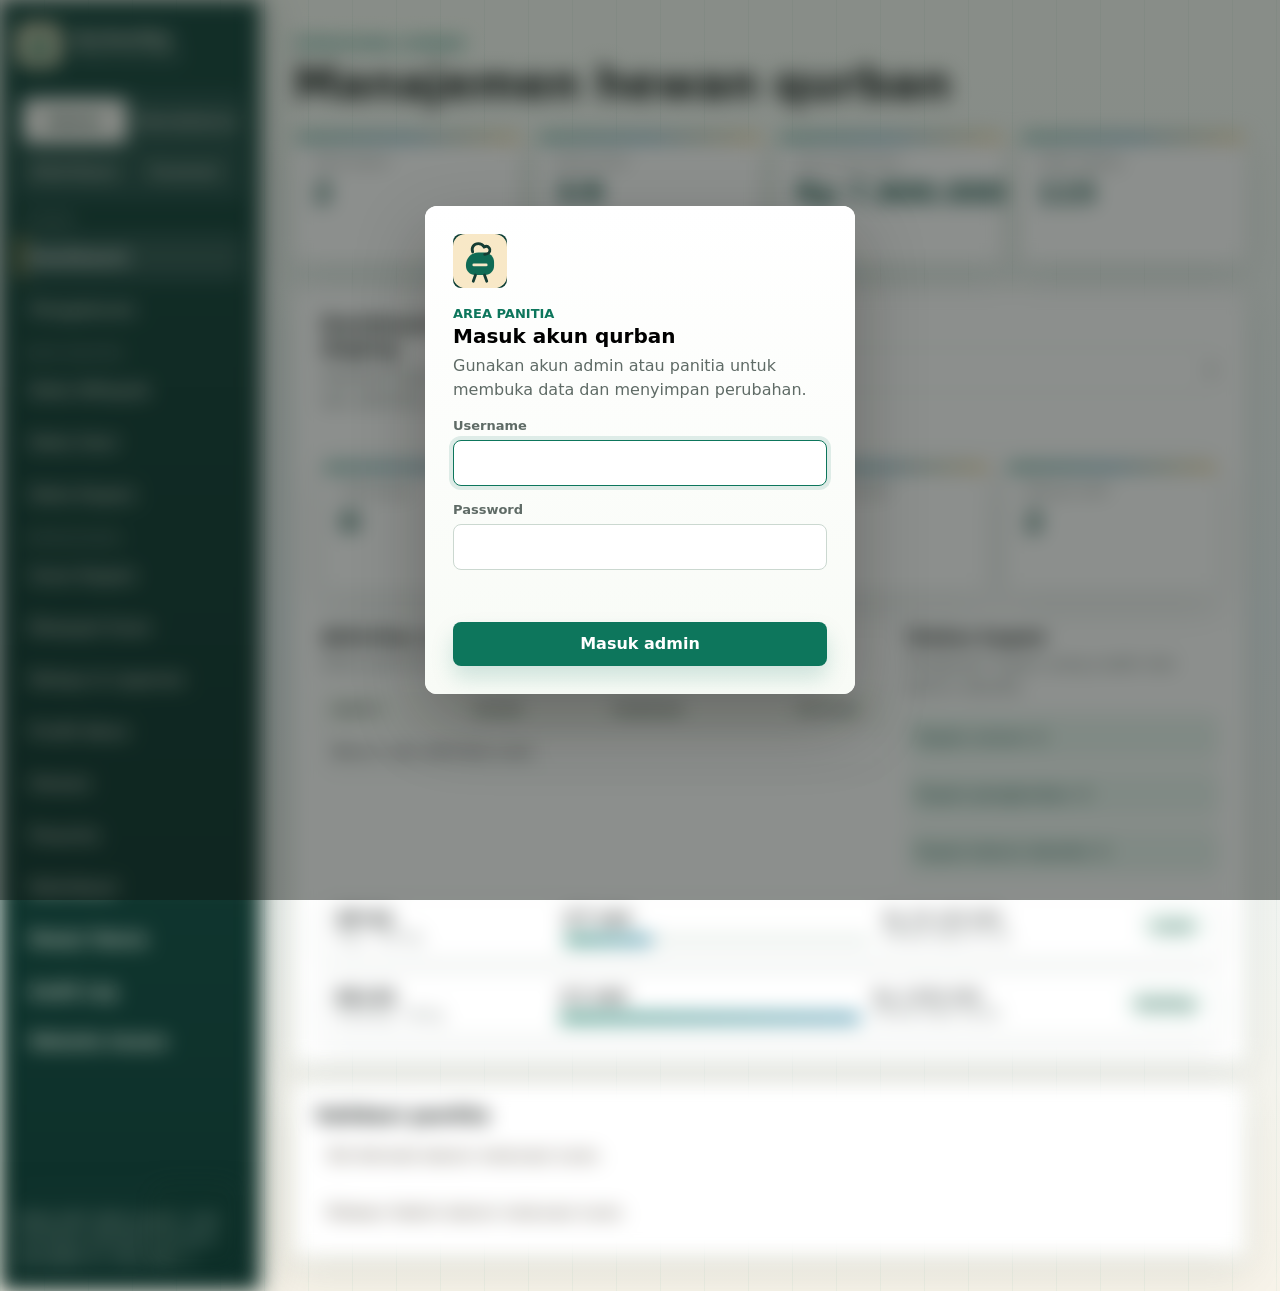
==== commit a1d4f344: "Add duplicate validation and auto animal codes" ====
--- a/admin.html
+++ b/admin.html
@@ -73,10 +73,6 @@
         <div>
           <p class="eyebrow">Operasional qurban</p>
           <h1>Manajemen hewan qurban</h1>
-        </div>
-        <div class="topbar-actions">
-          <button class="ghost-btn" id="resetDemoBtn" type="button">Reset demo</button>
-          <button class="primary-btn" id="openAnimalFormBtn" type="button">Tambah hewan</button>
         </div>
       </header>
 
@@ -218,6 +214,7 @@
               <button class="primary-btn" id="addUserBtn" type="button">Tambah user</button>
             </div>
             <form class="module-entry-form user-form form-card" id="userForm">
+              <input name="id" type="hidden" />
               <label>Nama <input name="name" required maxlength="60" /></label>
               <label>Username <input name="username" required autocomplete="off" maxlength="32" pattern="[A-Za-z0-9._-]{3,32}" title="Gunakan 3-32 karakter: huruf, angka, titik, garis bawah, atau strip." /></label>
               <label>Password <input name="password" required minlength="6" maxlength="64" type="password" autocomplete="new-password" /></label>
@@ -654,7 +651,7 @@
         <input type="hidden" name="id" />
         <fieldset>
           <legend>Identitas hewan</legend>
-          <label>Kode hewan <input name="code" required maxlength="12" pattern="[A-Za-z]{2}-[0-9]{2,4}" title="Format contoh: SP-01, KG-02, DB-03" /></label>
+          <label>Kode hewan <input name="code" maxlength="12" pattern="[A-Za-z]{2}-[0-9]{2,4}" placeholder="Otomatis" title="Format contoh: SP-01, KG-02, DM-03. Kosongkan untuk generate otomatis." /></label>
           <label>Jenis
             <select name="type" required>
               <option value="Sapi">Sapi</option>
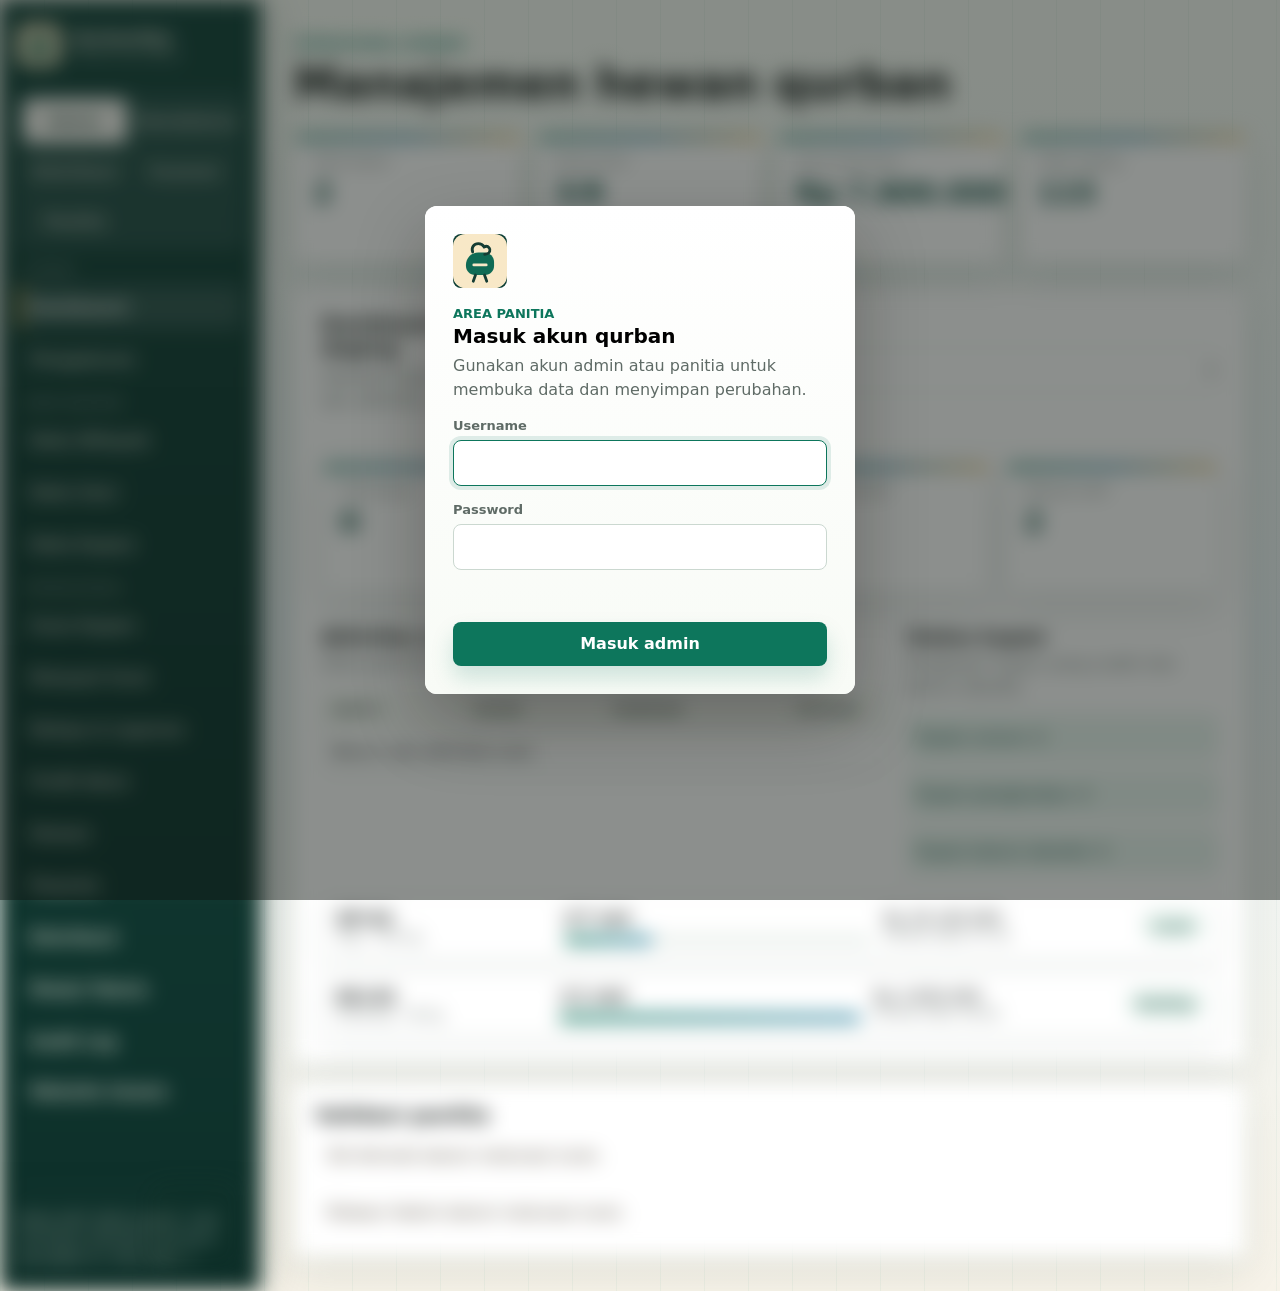
==== commit 05c603b5: "Add panitia QR coupon scanner" ====
--- a/admin.html
+++ b/admin.html
@@ -42,6 +42,7 @@
           <button class="role-btn" data-role-switch="bendahara" type="button">Bendahara</button>
           <button class="role-btn" data-role-switch="distribusi" type="button">Distribusi</button>
           <button class="role-btn" data-role-switch="scanner" type="button">Scanner</button>
+          <button class="role-btn" data-role-switch="panitia" type="button">Panitia</button>
         </div>
         <span class="nav-label">Utama</span>
         <button class="nav-item active" data-view="overview" data-access="admin bendahara distribusi scanner panitia" type="button">Dashboard</button>
@@ -308,19 +309,19 @@
               </div>
               <div class="topbar-actions">
                 <button class="ghost-btn" id="startScannerBtn" type="button">Mulai kamera</button>
-                <button class="ghost-btn" id="stopScannerBtn" type="button">Stop kamera</button>
+                <button class="ghost-btn" id="stopScannerBtn" type="button" disabled>Stop kamera</button>
                 <button class="primary-btn" id="scanCouponBtn" type="button">Verifikasi manual</button>
               </div>
             </div>
             <div class="scanner-camera" id="scannerCameraPanel">
-              <video id="scannerVideo" playsinline muted></video>
+              <video id="scannerVideo" playsinline muted aria-label="Pratinjau kamera scanner QR kupon"></video>
               <div>
                 <strong>Scanner QR kupon</strong>
-                <span id="scannerStatus">Kamera belum aktif. Gunakan input manual jika perangkat tidak mendukung scanner QR.</span>
+                <span id="scannerStatus">Kamera belum aktif. Input manual tetap tersedia jika kamera gagal atau izin ditolak.</span>
               </div>
             </div>
             <form class="scan-panel form-card" id="scanForm">
-              <label>Kode kupon <input name="couponCode" required maxlength="16" placeholder="KPN-0001" /></label>
+              <label>Kode kupon <input name="couponCode" required maxlength="64" placeholder="KPN-0001" autocomplete="off" /></label>
               <label>Nama petugas
                 <select name="officer" id="scanOfficerSelect"></select>
               </label>
@@ -507,9 +508,8 @@
               </div>
               <form class="distribution-target-form form-card" id="distributionTargetForm">
                 <label>
-                  Wilayah/Masjid
-                  <input name="destination" list="distributionDestinationList" maxlength="80" placeholder="Masjid Al-Ikhlas / RT 01" required />
-                  <datalist id="distributionDestinationList"></datalist>
+                  Wilayah
+                  <select name="destination" id="distributionDestinationList" required></select>
                 </label>
                 <label>
                   Kategori
@@ -598,12 +598,11 @@
             <div class="section-head">
               <div>
                 <h2>Modul teknis panitia</h2>
-                <p>Kelola penabung, tabungan, periode, transaksi, perolehan daging, penerima, dan notulensi.</p>
+                <p>Kelola penabung, tabungan, transaksi, dan notulensi tanpa menggandakan data operasional.</p>
               </div>
               <div class="topbar-actions">
                 <button class="ghost-btn" id="printSavingsBtn" type="button">Cetak tabungan</button>
                 <button class="ghost-btn" id="printTransactionsBtn" type="button">Cetak transaksi</button>
-                <button class="ghost-btn" id="printMeatYieldBtn" type="button">Cetak perolehan</button>
                 <button class="primary-btn" id="saveModulesBtn" type="button">Simpan modul</button>
               </div>
             </div>
--- a/styles/main.css
+++ b/styles/main.css
@@ -481,6 +481,16 @@
   background: #f8fbf6;
 }
 
+.scanner-camera.is-active {
+  border-color: var(--accent);
+  background: #eef8ee;
+}
+
+.scanner-camera.is-fallback {
+  border-color: #d79a2b;
+  background: #fff8e7;
+}
+
 .scanner-camera video {
   width: 100%;
   aspect-ratio: 4 / 3;
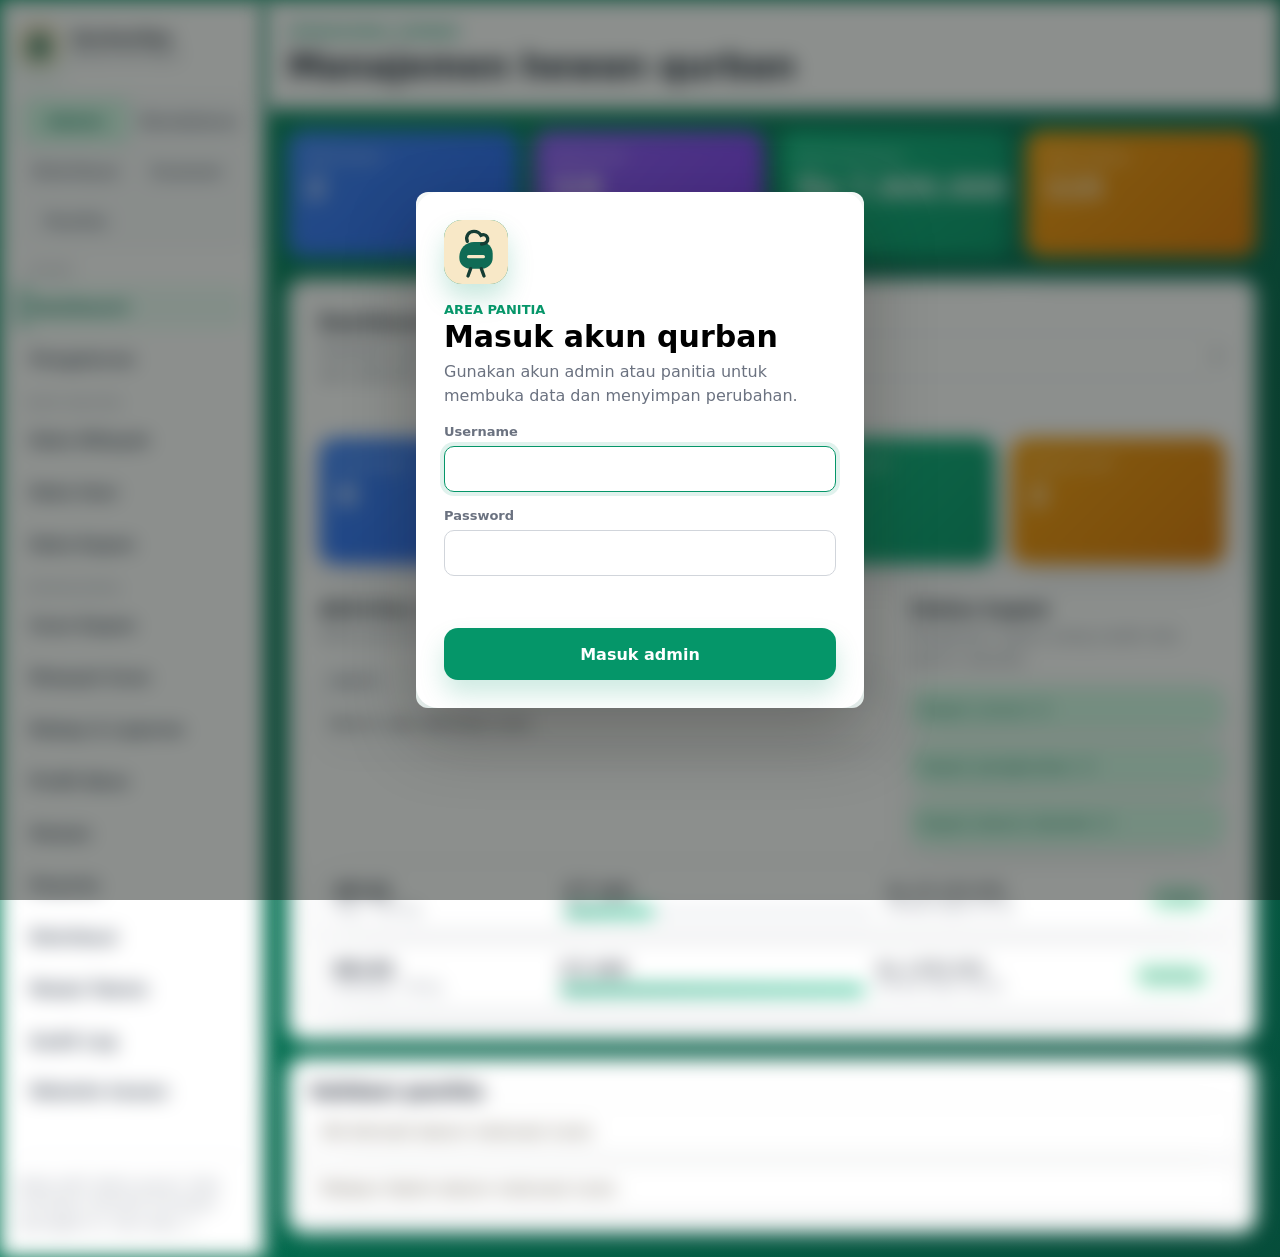
==== commit 28e6c768: "Port refreshed public and admin UI" ====
--- a/admin.html
+++ b/admin.html
@@ -24,7 +24,10 @@
           <input id="adminPasswordInput" type="password" autocomplete="current-password" required />
         </label>
         <div class="login-error" id="adminLoginError" role="alert"></div>
-        <button class="primary-btn" type="submit">Masuk admin</button>
+        <button class="primary-btn login-submit-btn" id="adminLoginSubmitBtn" type="submit">
+          <span class="login-spinner" aria-hidden="true"></span>
+          <span data-login-label>Masuk admin</span>
+        </button>
       </form>
     </dialog>
     <aside class="sidebar" aria-label="Navigasi aplikasi">
@@ -251,6 +254,7 @@
                 <tbody id="usersTable"></tbody>
               </table>
             </div>
+            <div class="permission-matrix" id="rolePermissionMatrix"></div>
           </div>
 
           <div class="view-panel" id="couponsView">
@@ -624,8 +628,12 @@
                     <th>Waktu</th>
                     <th>User</th>
                     <th>Role</th>
+                    <th>Permission</th>
+                    <th>Entity</th>
+                    <th>Target</th>
                     <th>Aksi</th>
                     <th>Detail</th>
+                    <th>Versi</th>
                   </tr>
                 </thead>
                 <tbody id="auditLogTable"></tbody>
--- a/styles/main.css
+++ b/styles/main.css
@@ -380,6 +380,42 @@
   overflow: auto;
 }
 
+.permission-matrix {
+  margin-top: 18px;
+  display: grid;
+  gap: 10px;
+}
+
+.permission-matrix h3 {
+  margin: 0;
+  font-size: 17px;
+}
+
+.permission-matrix td small {
+  display: block;
+  margin-top: 3px;
+  color: var(--muted);
+  font-size: 11px;
+}
+
+.permission-dot {
+  display: inline-flex;
+  align-items: center;
+  justify-content: center;
+  min-width: 48px;
+  min-height: 26px;
+  border-radius: 999px;
+  background: #fae3df;
+  color: var(--danger);
+  font-size: 12px;
+  font-weight: 800;
+}
+
+.permission-dot.allowed {
+  background: var(--soft);
+  color: var(--accent-strong);
+}
+
 table {
   width: 100%;
   border-collapse: collapse;
@@ -1276,6 +1312,44 @@
   margin-bottom: 0;
 }
 
+.login-submit-btn {
+  display: inline-flex;
+  align-items: center;
+  justify-content: center;
+  gap: 8px;
+}
+
+.login-submit-btn:disabled {
+  cursor: wait;
+  opacity: 0.78;
+  transform: none;
+}
+
+.login-spinner {
+  width: 16px;
+  height: 16px;
+  border: 2px solid rgba(255, 255, 255, 0.42);
+  border-top-color: #fff;
+  border-radius: 999px;
+  display: none;
+  animation: loginSpin 700ms linear infinite;
+}
+
+.login-form.is-loading .login-spinner {
+  display: inline-block;
+}
+
+.login-form.is-loading input {
+  cursor: wait;
+  opacity: 0.76;
+}
+
+@keyframes loginSpin {
+  to {
+    transform: rotate(360deg);
+  }
+}
+
 .login-error {
   min-height: 20px;
   color: var(--danger);
@@ -1565,3 +1639,322 @@
     grid-column: auto;
   }
 }
+
+/* React bundle visual port: modern admin shell while keeping static selectors intact. */
+:root {
+  --bg: #f8fafc;
+  --panel: #ffffff;
+  --ink: #111827;
+  --muted: #6b7280;
+  --line: #e5e7eb;
+  --accent: #059669;
+  --accent-strong: #047857;
+  --amber: #d97706;
+  --danger: #dc2626;
+  --soft: #d1fae5;
+  --shadow: 0 18px 48px rgba(15, 23, 42, 0.08);
+}
+
+body {
+  background: #f8fafc;
+  grid-template-columns: 264px minmax(0, 1fr);
+}
+
+body.admin-locked {
+  background:
+    linear-gradient(135deg, rgba(5, 150, 105, 0.94), rgba(4, 120, 87, 0.96) 48%, rgba(6, 78, 59, 0.98)),
+    #064e3b;
+}
+
+.sidebar {
+  background: #fff;
+  color: var(--ink);
+  border-right: 1px solid var(--line);
+  box-shadow: 12px 0 32px rgba(15, 23, 42, 0.05);
+}
+
+.brand strong {
+  color: #111827;
+}
+
+.brand span,
+.sidebar-note {
+  color: #6b7280;
+}
+
+.brand-mark {
+  border-radius: 14px;
+  background: linear-gradient(135deg, #059669, #047857);
+  box-shadow: 0 10px 20px rgba(5, 150, 105, 0.18);
+}
+
+.role-switch {
+  border-color: #e5e7eb;
+  background: #f9fafb;
+}
+
+.role-btn {
+  color: #6b7280;
+}
+
+.role-btn.active {
+  background: #d1fae5;
+  color: #047857;
+  box-shadow: inset 0 0 0 1px rgba(5, 150, 105, 0.14);
+}
+
+.nav-label {
+  color: #9ca3af;
+}
+
+.nav-item,
+.nav-link {
+  color: #374151;
+  border-radius: 10px;
+}
+
+.nav-item.active,
+.nav-item:hover,
+.nav-link:hover {
+  background: #ecfdf5;
+  color: #047857;
+}
+
+.nav-item.active {
+  box-shadow: inset 4px 0 0 #059669;
+}
+
+.sidebar-note {
+  border-top-color: #e5e7eb;
+}
+
+.app-shell {
+  padding: 24px;
+}
+
+.topbar {
+  min-height: auto;
+  border-bottom: 1px solid var(--line);
+  background: #fff;
+  margin: -24px -24px 0;
+  padding: 22px 24px;
+  box-shadow: 0 8px 28px rgba(15, 23, 42, 0.04);
+}
+
+.topbar h1 {
+  font-size: clamp(24px, 3vw, 34px);
+}
+
+.eyebrow {
+  color: var(--accent);
+}
+
+.summary-grid,
+.ops-grid {
+  gap: 16px;
+}
+
+.metric {
+  min-height: 126px;
+  border: 0;
+  border-radius: 16px;
+  color: #fff;
+  box-shadow: 0 16px 36px rgba(15, 23, 42, 0.1);
+}
+
+.metric::before {
+  display: none;
+}
+
+.metric span {
+  color: rgba(255, 255, 255, 0.86);
+}
+
+.metric strong {
+  color: #fff;
+}
+
+.metric:nth-child(1) {
+  background: linear-gradient(135deg, #3b82f6, #2563eb);
+}
+
+.metric:nth-child(2) {
+  background: linear-gradient(135deg, #8b5cf6, #7c3aed);
+}
+
+.metric:nth-child(3) {
+  background: linear-gradient(135deg, #10b981, #059669);
+}
+
+.metric:nth-child(4) {
+  background: linear-gradient(135deg, #f59e0b, #d97706);
+}
+
+.workspace-main,
+.inspector,
+.form-card,
+.scanner-camera,
+.module-card,
+.animal-card,
+.target-row,
+.validation-item {
+  border-radius: 16px;
+  border-color: var(--line);
+  background: #fff;
+  box-shadow: var(--shadow);
+}
+
+.view-panel {
+  padding: clamp(20px, 2.4vw, 30px);
+}
+
+.section-head {
+  border-bottom-color: #eef2f7;
+}
+
+.primary-btn,
+.ghost-btn,
+.icon-btn {
+  border-radius: 10px;
+}
+
+.primary-btn {
+  background: var(--accent);
+  border-color: transparent;
+  box-shadow: 0 14px 26px rgba(5, 150, 105, 0.2);
+}
+
+.primary-btn:hover {
+  background: var(--accent-strong);
+}
+
+.ghost-btn,
+.icon-btn {
+  background: #fff;
+  border-color: #d1d5db;
+}
+
+select,
+input,
+textarea {
+  border-color: #d1d5db;
+  border-radius: 10px;
+  background: #fff;
+}
+
+select:focus,
+input:focus,
+textarea:focus {
+  border-color: var(--accent);
+  box-shadow: 0 0 0 4px rgba(5, 150, 105, 0.12);
+}
+
+.table-wrap {
+  border-radius: 14px;
+  border-color: #e5e7eb;
+  box-shadow: 0 10px 28px rgba(15, 23, 42, 0.04);
+}
+
+th {
+  background: #f9fafb;
+  color: #6b7280;
+}
+
+td {
+  color: #1f2937;
+}
+
+tr:hover td {
+  background: #f9fafb;
+}
+
+.badge,
+.permission-dot.allowed {
+  background: #d1fae5;
+  color: #047857;
+}
+
+.badge.warn {
+  background: #fef3c7;
+  color: #b45309;
+}
+
+.badge.danger,
+.permission-dot {
+  background: #fee2e2;
+  color: #b91c1c;
+}
+
+.progress-track {
+  background: #e5e7eb;
+}
+
+.progress-fill {
+  background: linear-gradient(90deg, #059669, #10b981);
+}
+
+.dashboard-split section {
+  border-top-color: #eef2f7;
+}
+
+.login-dialog {
+  width: min(448px, calc(100vw - 28px));
+}
+
+.login-form {
+  border-radius: 22px;
+  background: #fff;
+  box-shadow: 0 32px 90px rgba(6, 78, 59, 0.28);
+}
+
+.login-form img {
+  width: 64px;
+  height: 64px;
+  border-radius: 18px;
+  background: linear-gradient(135deg, #059669, #047857);
+  box-shadow: 0 14px 26px rgba(5, 150, 105, 0.22);
+}
+
+.login-form h2 {
+  font-size: 30px;
+}
+
+.login-form .primary-btn {
+  min-height: 52px;
+  border-radius: 14px;
+}
+
+.animal-card:hover,
+.module-card:hover {
+  box-shadow: 0 22px 46px rgba(15, 23, 42, 0.1);
+}
+
+@media (max-width: 1040px) {
+  body {
+    grid-template-columns: 1fr;
+  }
+
+  .sidebar {
+    position: static;
+    min-height: auto;
+  }
+
+  .topbar {
+    margin: 0;
+  }
+}
+
+@media (max-width: 720px) {
+  .app-shell,
+  .sidebar {
+    padding: 16px;
+  }
+
+  .topbar {
+    padding: 18px;
+  }
+
+  .metric {
+    min-height: 108px;
+  }
+}
